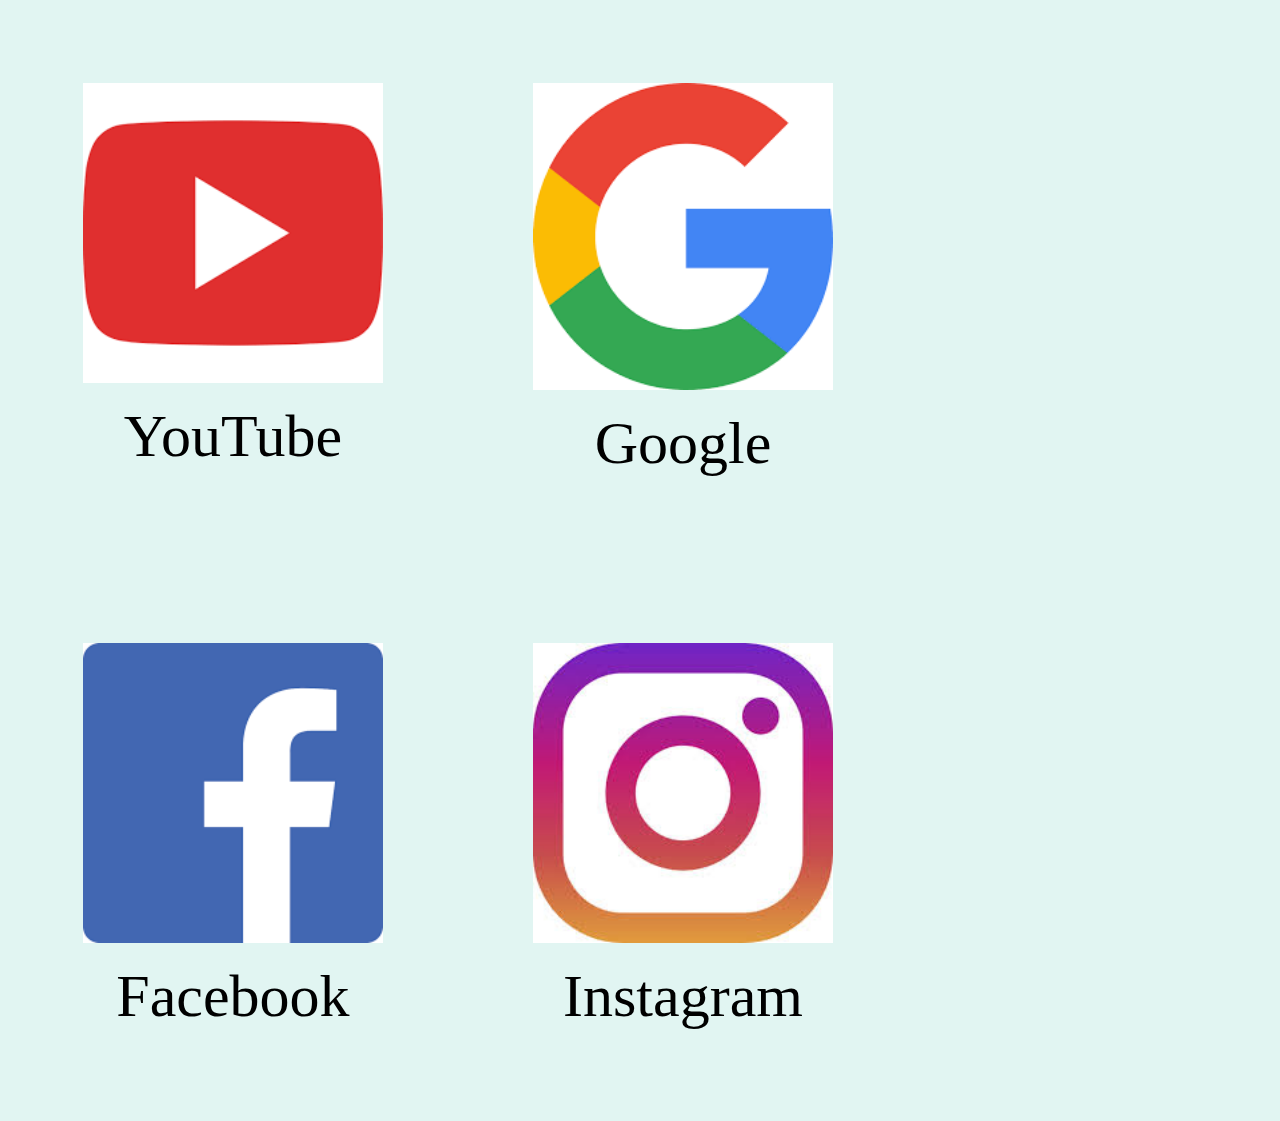
==== index.html @ 5f1d7fce "changes with Wiki" ====
<!DOCTYPE html>
<html>
<head>
	<title>Media Links</title>
	<link rel="stylesheet" href="styles.css">
</head>
<body style="background-color:rgb(225, 245, 242);">
<div class="gallery">
	<a href="https://www.youtube.com"><img src="youtube.png" title="Click me for YouTube" alt="Click me for YouTube"></a>
	<div class="media_name">YouTube</div>
</div>
	
<asddiv class="gallery">
	<sadaa href="https://www.wikipedia.org"><imgasd src="wiki.jpeg" title="Click me for Wikipedia" alt="Click me for Wikipedia"></a>
</didasdv>

<div class="gallery">
	<a href="https://www.google.com"><img src="google.png" title="Click me for Google" alt="Click me for Google"></a>
	<div class="media_name">Google</div>
</div>

<div class="gallery">
	<a href="https://www.facebook.com"><img src="facebooklogo.png" title="Click me for Facebook" alt="Click me for Facebook"></a>	
	<div class="media_name">Facebook</div>
</div>

<div class="gallery">
	<a href="https://www.instagram.com"><img src="instagram.jpeg" title="Click me for Instagram" alt="Click me for Instagram"></a>	
	<div class="media_name">Instagram</div>
</div>
</body>
</html>
---- styles.css ----
div.gallery {
	float: left;
	width: 300px;
	margin: 5px;
	padding: 70px;
}
div.gallery img {
	width: 100%;
	height: auto;
}

div.media_name{
	padding: 15px;
	text-align: center;
	font-size: 60px;
}
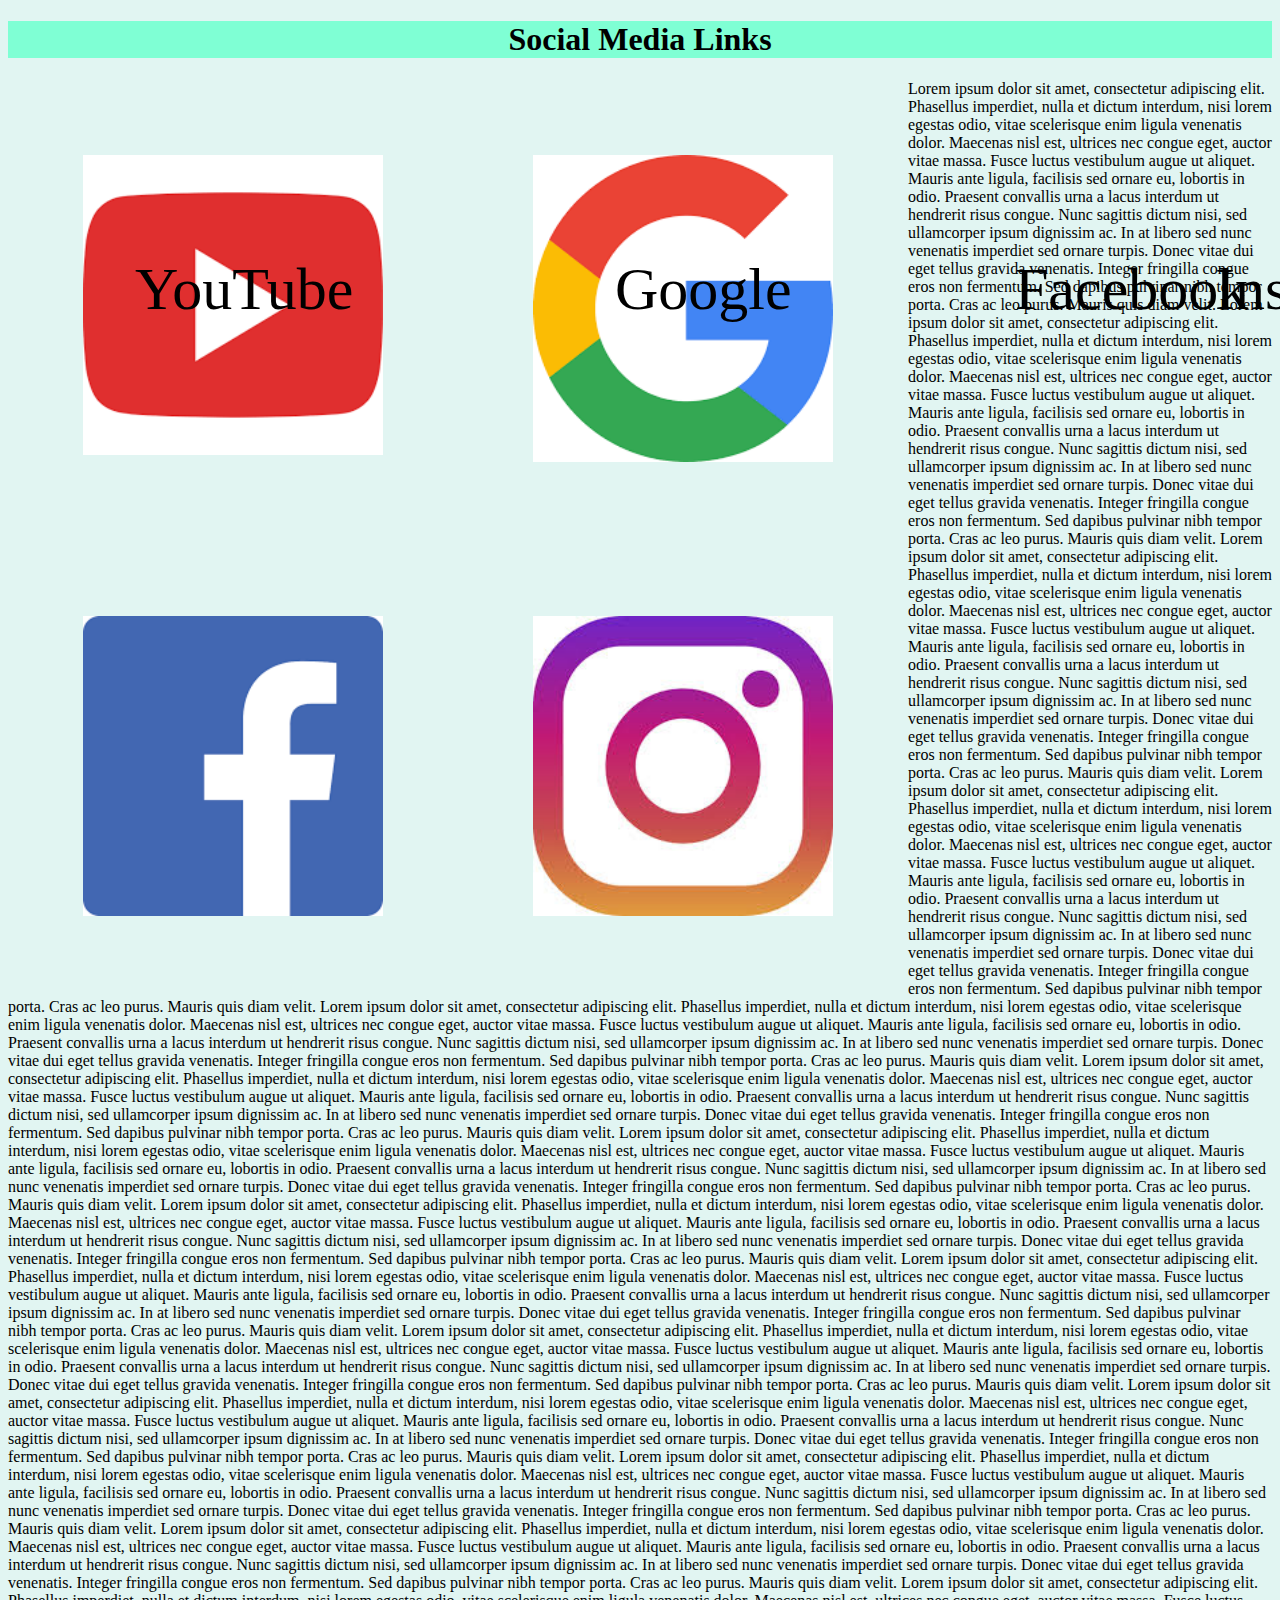
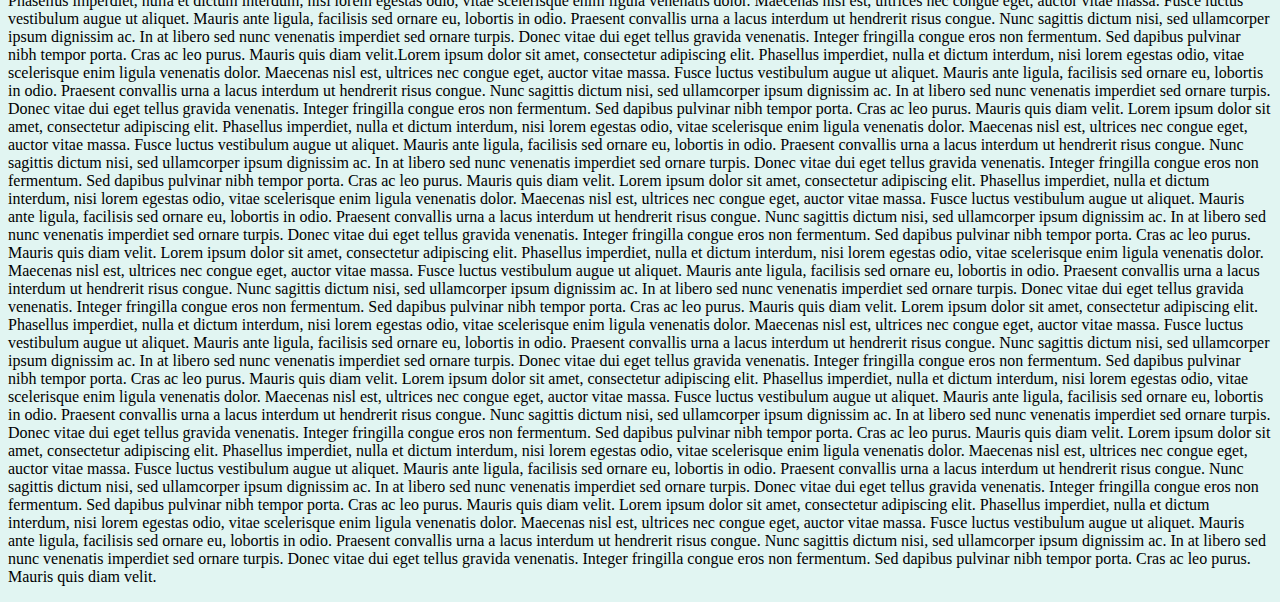
==== commit 0f98ed35: "trying to use position absolute" ====
--- a/index.html
+++ b/index.html
@@ -5,28 +5,35 @@
 	<link rel="stylesheet" href="styles.css">
 </head>
 <body style="background-color:rgb(225, 245, 242);">
+	<header style="position:sticky; top: 0;">
+		<h1 style="text-align:center; background-color: aquamarine;">
+			Social Media Links
+		</h1>
+	</header>
 <div class="gallery">
 	<a href="https://www.youtube.com"><img src="youtube.png" title="Click me for YouTube" alt="Click me for YouTube"></a>
-	<div class="media_name">YouTube</div>
+	
 </div>
-	
-<asddiv class="gallery">
-	<sadaa href="https://www.wikipedia.org"><imgasd src="wiki.jpeg" title="Click me for Wikipedia" alt="Click me for Wikipedia"></a>
-</didasdv>
-
+<div class="media_name" style="left: 120px;top: 240px;">YouTube</div>
 <div class="gallery">
 	<a href="https://www.google.com"><img src="google.png" title="Click me for Google" alt="Click me for Google"></a>
-	<div class="media_name">Google</div>
+	
 </div>
-
+<div class="media_name" style="left: 600px;top: 240px;">Google</div>
 <div class="gallery">
 	<a href="https://www.facebook.com"><img src="facebooklogo.png" title="Click me for Facebook" alt="Click me for Facebook"></a>	
-	<div class="media_name">Facebook</div>
+	
 </div>
-
+<div class="media_name" style="left: 1000px;top: 240px;">Facebook</div>
 <div class="gallery">
 	<a href="https://www.instagram.com"><img src="instagram.jpeg" title="Click me for Instagram" alt="Click me for Instagram"></a>	
-	<div class="media_name">Instagram</div>
+	
+</div>
+<div class="media_name" style="left: 1200px;top: 240px;">Instagram</div>
+<div>
+	<p>
+		Lorem ipsum dolor sit amet, consectetur adipiscing elit. Phasellus imperdiet, nulla et dictum interdum, nisi lorem egestas odio, vitae scelerisque enim ligula venenatis dolor. Maecenas nisl est, ultrices nec congue eget, auctor vitae massa. Fusce luctus vestibulum augue ut aliquet. Mauris ante ligula, facilisis sed ornare eu, lobortis in odio. Praesent convallis urna a lacus interdum ut hendrerit risus congue. Nunc sagittis dictum nisi, sed ullamcorper ipsum dignissim ac. In at libero sed nunc venenatis imperdiet sed ornare turpis. Donec vitae dui eget tellus gravida venenatis. Integer fringilla congue eros non fermentum. Sed dapibus pulvinar nibh tempor porta. Cras ac leo purus. Mauris quis diam velit. Lorem ipsum dolor sit amet, consectetur adipiscing elit. Phasellus imperdiet, nulla et dictum interdum, nisi lorem egestas odio, vitae scelerisque enim ligula venenatis dolor. Maecenas nisl est, ultrices nec congue eget, auctor vitae massa. Fusce luctus vestibulum augue ut aliquet. Mauris ante ligula, facilisis sed ornare eu, lobortis in odio. Praesent convallis urna a lacus interdum ut hendrerit risus congue. Nunc sagittis dictum nisi, sed ullamcorper ipsum dignissim ac. In at libero sed nunc venenatis imperdiet sed ornare turpis. Donec vitae dui eget tellus gravida venenatis. Integer fringilla congue eros non fermentum. Sed dapibus pulvinar nibh tempor porta. Cras ac leo purus. Mauris quis diam velit. Lorem ipsum dolor sit amet, consectetur adipiscing elit. Phasellus imperdiet, nulla et dictum interdum, nisi lorem egestas odio, vitae scelerisque enim ligula venenatis dolor. Maecenas nisl est, ultrices nec congue eget, auctor vitae massa. Fusce luctus vestibulum augue ut aliquet. Mauris ante ligula, facilisis sed ornare eu, lobortis in odio. Praesent convallis urna a lacus interdum ut hendrerit risus congue. Nunc sagittis dictum nisi, sed ullamcorper ipsum dignissim ac. In at libero sed nunc venenatis imperdiet sed ornare turpis. Donec vitae dui eget tellus gravida venenatis. Integer fringilla congue eros non fermentum. Sed dapibus pulvinar nibh tempor porta. Cras ac leo purus. Mauris quis diam velit. Lorem ipsum dolor sit amet, consectetur adipiscing elit. Phasellus imperdiet, nulla et dictum interdum, nisi lorem egestas odio, vitae scelerisque enim ligula venenatis dolor. Maecenas nisl est, ultrices nec congue eget, auctor vitae massa. Fusce luctus vestibulum augue ut aliquet. Mauris ante ligula, facilisis sed ornare eu, lobortis in odio. Praesent convallis urna a lacus interdum ut hendrerit risus congue. Nunc sagittis dictum nisi, sed ullamcorper ipsum dignissim ac. In at libero sed nunc venenatis imperdiet sed ornare turpis. Donec vitae dui eget tellus gravida venenatis. Integer fringilla congue eros non fermentum. Sed dapibus pulvinar nibh tempor porta. Cras ac leo purus. Mauris quis diam velit. Lorem ipsum dolor sit amet, consectetur adipiscing elit. Phasellus imperdiet, nulla et dictum interdum, nisi lorem egestas odio, vitae scelerisque enim ligula venenatis dolor. Maecenas nisl est, ultrices nec congue eget, auctor vitae massa. Fusce luctus vestibulum augue ut aliquet. Mauris ante ligula, facilisis sed ornare eu, lobortis in odio. Praesent convallis urna a lacus interdum ut hendrerit risus congue. Nunc sagittis dictum nisi, sed ullamcorper ipsum dignissim ac. In at libero sed nunc venenatis imperdiet sed ornare turpis. Donec vitae dui eget tellus gravida venenatis. Integer fringilla congue eros non fermentum. Sed dapibus pulvinar nibh tempor porta. Cras ac leo purus. Mauris quis diam velit. Lorem ipsum dolor sit amet, consectetur adipiscing elit. Phasellus imperdiet, nulla et dictum interdum, nisi lorem egestas odio, vitae scelerisque enim ligula venenatis dolor. Maecenas nisl est, ultrices nec congue eget, auctor vitae massa. Fusce luctus vestibulum augue ut aliquet. Mauris ante ligula, facilisis sed ornare eu, lobortis in odio. Praesent convallis urna a lacus interdum ut hendrerit risus congue. Nunc sagittis dictum nisi, sed ullamcorper ipsum dignissim ac. In at libero sed nunc venenatis imperdiet sed ornare turpis. Donec vitae dui eget tellus gravida venenatis. Integer fringilla congue eros non fermentum. Sed dapibus pulvinar nibh tempor porta. Cras ac leo purus. Mauris quis diam velit. Lorem ipsum dolor sit amet, consectetur adipiscing elit. Phasellus imperdiet, nulla et dictum interdum, nisi lorem egestas odio, vitae scelerisque enim ligula venenatis dolor. Maecenas nisl est, ultrices nec congue eget, auctor vitae massa. Fusce luctus vestibulum augue ut aliquet. Mauris ante ligula, facilisis sed ornare eu, lobortis in odio. Praesent convallis urna a lacus interdum ut hendrerit risus congue. Nunc sagittis dictum nisi, sed ullamcorper ipsum dignissim ac. In at libero sed nunc venenatis imperdiet sed ornare turpis. Donec vitae dui eget tellus gravida venenatis. Integer fringilla congue eros non fermentum. Sed dapibus pulvinar nibh tempor porta. Cras ac leo purus. Mauris quis diam velit. Lorem ipsum dolor sit amet, consectetur adipiscing elit. Phasellus imperdiet, nulla et dictum interdum, nisi lorem egestas odio, vitae scelerisque enim ligula venenatis dolor. Maecenas nisl est, ultrices nec congue eget, auctor vitae massa. Fusce luctus vestibulum augue ut aliquet. Mauris ante ligula, facilisis sed ornare eu, lobortis in odio. Praesent convallis urna a lacus interdum ut hendrerit risus congue. Nunc sagittis dictum nisi, sed ullamcorper ipsum dignissim ac. In at libero sed nunc venenatis imperdiet sed ornare turpis. Donec vitae dui eget tellus gravida venenatis. Integer fringilla congue eros non fermentum. Sed dapibus pulvinar nibh tempor porta. Cras ac leo purus. Mauris quis diam velit. Lorem ipsum dolor sit amet, consectetur adipiscing elit. Phasellus imperdiet, nulla et dictum interdum, nisi lorem egestas odio, vitae scelerisque enim ligula venenatis dolor. Maecenas nisl est, ultrices nec congue eget, auctor vitae massa. Fusce luctus vestibulum augue ut aliquet. Mauris ante ligula, facilisis sed ornare eu, lobortis in odio. Praesent convallis urna a lacus interdum ut hendrerit risus congue. Nunc sagittis dictum nisi, sed ullamcorper ipsum dignissim ac. In at libero sed nunc venenatis imperdiet sed ornare turpis. Donec vitae dui eget tellus gravida venenatis. Integer fringilla congue eros non fermentum. Sed dapibus pulvinar nibh tempor porta. Cras ac leo purus. Mauris quis diam velit. Lorem ipsum dolor sit amet, consectetur adipiscing elit. Phasellus imperdiet, nulla et dictum interdum, nisi lorem egestas odio, vitae scelerisque enim ligula venenatis dolor. Maecenas nisl est, ultrices nec congue eget, auctor vitae massa. Fusce luctus vestibulum augue ut aliquet. Mauris ante ligula, facilisis sed ornare eu, lobortis in odio. Praesent convallis urna a lacus interdum ut hendrerit risus congue. Nunc sagittis dictum nisi, sed ullamcorper ipsum dignissim ac. In at libero sed nunc venenatis imperdiet sed ornare turpis. Donec vitae dui eget tellus gravida venenatis. Integer fringilla congue eros non fermentum. Sed dapibus pulvinar nibh tempor porta. Cras ac leo purus. Mauris quis diam velit. Lorem ipsum dolor sit amet, consectetur adipiscing elit. Phasellus imperdiet, nulla et dictum interdum, nisi lorem egestas odio, vitae scelerisque enim ligula venenatis dolor. Maecenas nisl est, ultrices nec congue eget, auctor vitae massa. Fusce luctus vestibulum augue ut aliquet. Mauris ante ligula, facilisis sed ornare eu, lobortis in odio. Praesent convallis urna a lacus interdum ut hendrerit risus congue. Nunc sagittis dictum nisi, sed ullamcorper ipsum dignissim ac. In at libero sed nunc venenatis imperdiet sed ornare turpis. Donec vitae dui eget tellus gravida venenatis. Integer fringilla congue eros non fermentum. Sed dapibus pulvinar nibh tempor porta. Cras ac leo purus. Mauris quis diam velit. Lorem ipsum dolor sit amet, consectetur adipiscing elit. Phasellus imperdiet, nulla et dictum interdum, nisi lorem egestas odio, vitae scelerisque enim ligula venenatis dolor. Maecenas nisl est, ultrices nec congue eget, auctor vitae massa. Fusce luctus vestibulum augue ut aliquet. Mauris ante ligula, facilisis sed ornare eu, lobortis in odio. Praesent convallis urna a lacus interdum ut hendrerit risus congue. Nunc sagittis dictum nisi, sed ullamcorper ipsum dignissim ac. In at libero sed nunc venenatis imperdiet sed ornare turpis. Donec vitae dui eget tellus gravida venenatis. Integer fringilla congue eros non fermentum. Sed dapibus pulvinar nibh tempor porta. Cras ac leo purus. Mauris quis diam velit. Lorem ipsum dolor sit amet, consectetur adipiscing elit. Phasellus imperdiet, nulla et dictum interdum, nisi lorem egestas odio, vitae scelerisque enim ligula venenatis dolor. Maecenas nisl est, ultrices nec congue eget, auctor vitae massa. Fusce luctus vestibulum augue ut aliquet. Mauris ante ligula, facilisis sed ornare eu, lobortis in odio. Praesent convallis urna a lacus interdum ut hendrerit risus congue. Nunc sagittis dictum nisi, sed ullamcorper ipsum dignissim ac. In at libero sed nunc venenatis imperdiet sed ornare turpis. Donec vitae dui eget tellus gravida venenatis. Integer fringilla congue eros non fermentum. Sed dapibus pulvinar nibh tempor porta. Cras ac leo purus. Mauris quis diam velit. Lorem ipsum dolor sit amet, consectetur adipiscing elit. Phasellus imperdiet, nulla et dictum interdum, nisi lorem egestas odio, vitae scelerisque enim ligula venenatis dolor. Maecenas nisl est, ultrices nec congue eget, auctor vitae massa. Fusce luctus vestibulum augue ut aliquet. Mauris ante ligula, facilisis sed ornare eu, lobortis in odio. Praesent convallis urna a lacus interdum ut hendrerit risus congue. Nunc sagittis dictum nisi, sed ullamcorper ipsum dignissim ac. In at libero sed nunc venenatis imperdiet sed ornare turpis. Donec vitae dui eget tellus gravida venenatis. Integer fringilla congue eros non fermentum. Sed dapibus pulvinar nibh tempor porta. Cras ac leo purus. Mauris quis diam velit.Lorem ipsum dolor sit amet, consectetur adipiscing elit. Phasellus imperdiet, nulla et dictum interdum, nisi lorem egestas odio, vitae scelerisque enim ligula venenatis dolor. Maecenas nisl est, ultrices nec congue eget, auctor vitae massa. Fusce luctus vestibulum augue ut aliquet. Mauris ante ligula, facilisis sed ornare eu, lobortis in odio. Praesent convallis urna a lacus interdum ut hendrerit risus congue. Nunc sagittis dictum nisi, sed ullamcorper ipsum dignissim ac. In at libero sed nunc venenatis imperdiet sed ornare turpis. Donec vitae dui eget tellus gravida venenatis. Integer fringilla congue eros non fermentum. Sed dapibus pulvinar nibh tempor porta. Cras ac leo purus. Mauris quis diam velit. Lorem ipsum dolor sit amet, consectetur adipiscing elit. Phasellus imperdiet, nulla et dictum interdum, nisi lorem egestas odio, vitae scelerisque enim ligula venenatis dolor. Maecenas nisl est, ultrices nec congue eget, auctor vitae massa. Fusce luctus vestibulum augue ut aliquet. Mauris ante ligula, facilisis sed ornare eu, lobortis in odio. Praesent convallis urna a lacus interdum ut hendrerit risus congue. Nunc sagittis dictum nisi, sed ullamcorper ipsum dignissim ac. In at libero sed nunc venenatis imperdiet sed ornare turpis. Donec vitae dui eget tellus gravida venenatis. Integer fringilla congue eros non fermentum. Sed dapibus pulvinar nibh tempor porta. Cras ac leo purus. Mauris quis diam velit. Lorem ipsum dolor sit amet, consectetur adipiscing elit. Phasellus imperdiet, nulla et dictum interdum, nisi lorem egestas odio, vitae scelerisque enim ligula venenatis dolor. Maecenas nisl est, ultrices nec congue eget, auctor vitae massa. Fusce luctus vestibulum augue ut aliquet. Mauris ante ligula, facilisis sed ornare eu, lobortis in odio. Praesent convallis urna a lacus interdum ut hendrerit risus congue. Nunc sagittis dictum nisi, sed ullamcorper ipsum dignissim ac. In at libero sed nunc venenatis imperdiet sed ornare turpis. Donec vitae dui eget tellus gravida venenatis. Integer fringilla congue eros non fermentum. Sed dapibus pulvinar nibh tempor porta. Cras ac leo purus. Mauris quis diam velit. Lorem ipsum dolor sit amet, consectetur adipiscing elit. Phasellus imperdiet, nulla et dictum interdum, nisi lorem egestas odio, vitae scelerisque enim ligula venenatis dolor. Maecenas nisl est, ultrices nec congue eget, auctor vitae massa. Fusce luctus vestibulum augue ut aliquet. Mauris ante ligula, facilisis sed ornare eu, lobortis in odio. Praesent convallis urna a lacus interdum ut hendrerit risus congue. Nunc sagittis dictum nisi, sed ullamcorper ipsum dignissim ac. In at libero sed nunc venenatis imperdiet sed ornare turpis. Donec vitae dui eget tellus gravida venenatis. Integer fringilla congue eros non fermentum. Sed dapibus pulvinar nibh tempor porta. Cras ac leo purus. Mauris quis diam velit. Lorem ipsum dolor sit amet, consectetur adipiscing elit. Phasellus imperdiet, nulla et dictum interdum, nisi lorem egestas odio, vitae scelerisque enim ligula venenatis dolor. Maecenas nisl est, ultrices nec congue eget, auctor vitae massa. Fusce luctus vestibulum augue ut aliquet. Mauris ante ligula, facilisis sed ornare eu, lobortis in odio. Praesent convallis urna a lacus interdum ut hendrerit risus congue. Nunc sagittis dictum nisi, sed ullamcorper ipsum dignissim ac. In at libero sed nunc venenatis imperdiet sed ornare turpis. Donec vitae dui eget tellus gravida venenatis. Integer fringilla congue eros non fermentum. Sed dapibus pulvinar nibh tempor porta. Cras ac leo purus. Mauris quis diam velit. Lorem ipsum dolor sit amet, consectetur adipiscing elit. Phasellus imperdiet, nulla et dictum interdum, nisi lorem egestas odio, vitae scelerisque enim ligula venenatis dolor. Maecenas nisl est, ultrices nec congue eget, auctor vitae massa. Fusce luctus vestibulum augue ut aliquet. Mauris ante ligula, facilisis sed ornare eu, lobortis in odio. Praesent convallis urna a lacus interdum ut hendrerit risus congue. Nunc sagittis dictum nisi, sed ullamcorper ipsum dignissim ac. In at libero sed nunc venenatis imperdiet sed ornare turpis. Donec vitae dui eget tellus gravida venenatis. Integer fringilla congue eros non fermentum. Sed dapibus pulvinar nibh tempor porta. Cras ac leo purus. Mauris quis diam velit. Lorem ipsum dolor sit amet, consectetur adipiscing elit. Phasellus imperdiet, nulla et dictum interdum, nisi lorem egestas odio, vitae scelerisque enim ligula venenatis dolor. Maecenas nisl est, ultrices nec congue eget, auctor vitae massa. Fusce luctus vestibulum augue ut aliquet. Mauris ante ligula, facilisis sed ornare eu, lobortis in odio. Praesent convallis urna a lacus interdum ut hendrerit risus congue. Nunc sagittis dictum nisi, sed ullamcorper ipsum dignissim ac. In at libero sed nunc venenatis imperdiet sed ornare turpis. Donec vitae dui eget tellus gravida venenatis. Integer fringilla congue eros non fermentum. Sed dapibus pulvinar nibh tempor porta. Cras ac leo purus. Mauris quis diam velit. Lorem ipsum dolor sit amet, consectetur adipiscing elit. Phasellus imperdiet, nulla et dictum interdum, nisi lorem egestas odio, vitae scelerisque enim ligula venenatis dolor. Maecenas nisl est, ultrices nec congue eget, auctor vitae massa. Fusce luctus vestibulum augue ut aliquet. Mauris ante ligula, facilisis sed ornare eu, lobortis in odio. Praesent convallis urna a lacus interdum ut hendrerit risus congue. Nunc sagittis dictum nisi, sed ullamcorper ipsum dignissim ac. In at libero sed nunc venenatis imperdiet sed ornare turpis. Donec vitae dui eget tellus gravida venenatis. Integer fringilla congue eros non fermentum. Sed dapibus pulvinar nibh tempor porta. Cras ac leo purus. Mauris quis diam velit.
+	</p>
 </div>
 </body>
 </html>--- a/styles.css
+++ b/styles.css
@@ -9,8 +9,10 @@
 	height: auto;
 }
 
-div.media_name{
+div.media_name {
 	padding: 15px;
 	text-align: center;
 	font-size: 60px;
+	position: absolute;
+	z-index: 1;
 }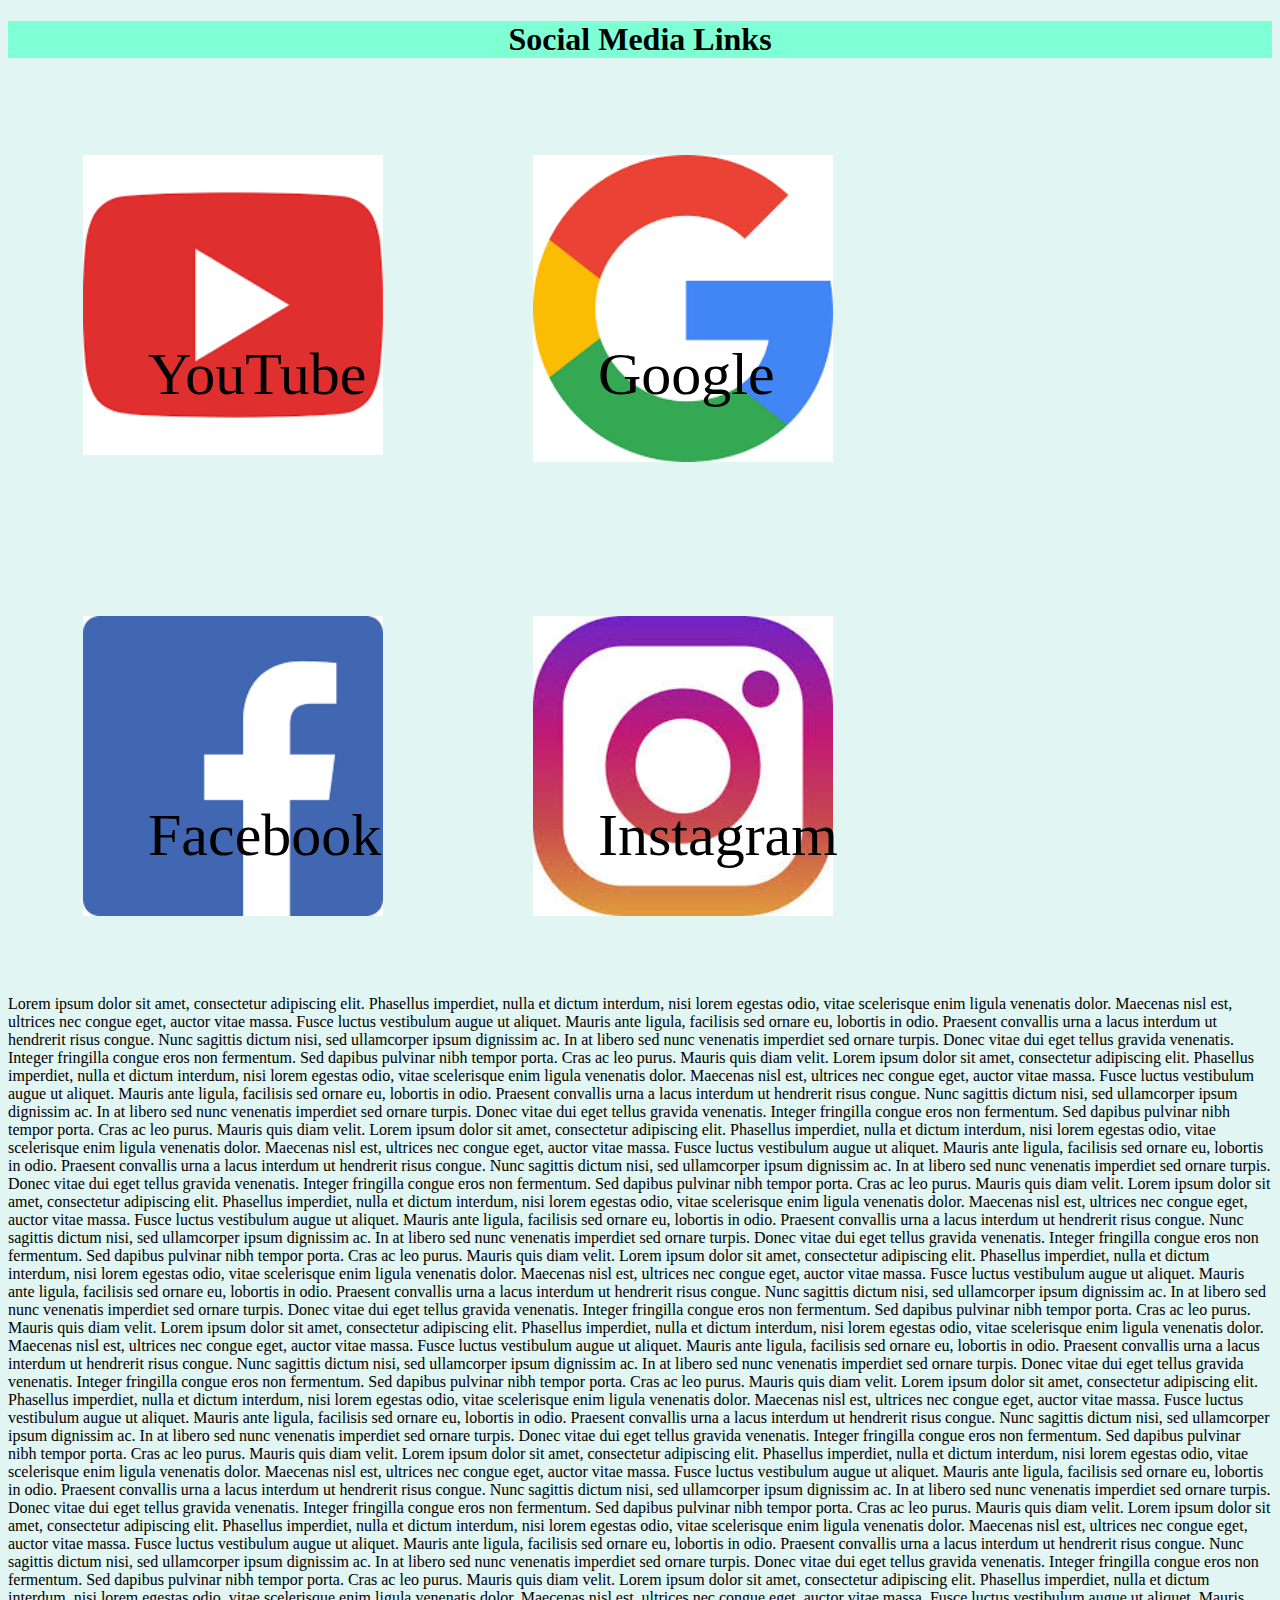
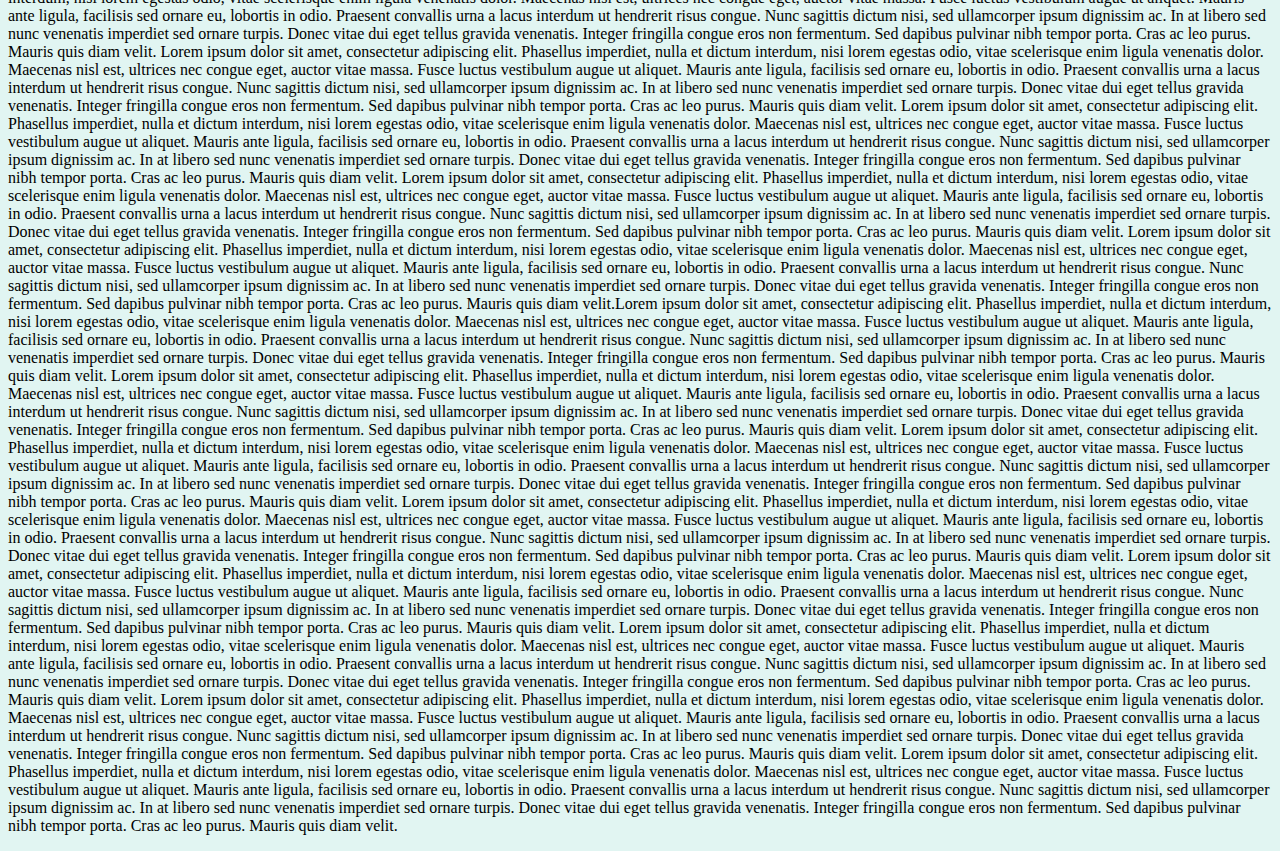
==== commit d76c1e4d: "made use of position,z-index,float,clear" ====
--- a/index.html
+++ b/index.html
@@ -6,31 +6,31 @@
 </head>
 <body style="background-color:rgb(225, 245, 242);">
 	<header style="position:sticky; top: 0;">
-		<h1 style="text-align:center; background-color: aquamarine;">
+		<h1 style="text-align:center; background-color: aquamarine;z-index: 9">
 			Social Media Links
 		</h1>
 	</header>
 <div class="gallery">
 	<a href="https://www.youtube.com"><img src="youtube.png" title="Click me for YouTube" alt="Click me for YouTube"></a>
-	
+	<div class="media_name" style="left: 120px;top: 240px;">YouTube</div>
 </div>
-<div class="media_name" style="left: 120px;top: 240px;">YouTube</div>
+
 <div class="gallery">
 	<a href="https://www.google.com"><img src="google.png" title="Click me for Google" alt="Click me for Google"></a>
-	
+	<div class="media_name" style="left: 120px;top: 240px;">Google</div>
 </div>
-<div class="media_name" style="left: 600px;top: 240px;">Google</div>
+
 <div class="gallery">
 	<a href="https://www.facebook.com"><img src="facebooklogo.png" title="Click me for Facebook" alt="Click me for Facebook"></a>	
-	
+	<div class="media_name" style="left: 120px;top: 240px;">Facebook</div>
 </div>
-<div class="media_name" style="left: 1000px;top: 240px;">Facebook</div>
+
 <div class="gallery">
 	<a href="https://www.instagram.com"><img src="instagram.jpeg" title="Click me for Instagram" alt="Click me for Instagram"></a>	
-	
+	<div class="media_name" style="left: 120px;top: 240px;">Instagram</div>
 </div>
-<div class="media_name" style="left: 1200px;top: 240px;">Instagram</div>
-<div>
+
+<div style="z-index: -1; clear: both">
 	<p>
 		Lorem ipsum dolor sit amet, consectetur adipiscing elit. Phasellus imperdiet, nulla et dictum interdum, nisi lorem egestas odio, vitae scelerisque enim ligula venenatis dolor. Maecenas nisl est, ultrices nec congue eget, auctor vitae massa. Fusce luctus vestibulum augue ut aliquet. Mauris ante ligula, facilisis sed ornare eu, lobortis in odio. Praesent convallis urna a lacus interdum ut hendrerit risus congue. Nunc sagittis dictum nisi, sed ullamcorper ipsum dignissim ac. In at libero sed nunc venenatis imperdiet sed ornare turpis. Donec vitae dui eget tellus gravida venenatis. Integer fringilla congue eros non fermentum. Sed dapibus pulvinar nibh tempor porta. Cras ac leo purus. Mauris quis diam velit. Lorem ipsum dolor sit amet, consectetur adipiscing elit. Phasellus imperdiet, nulla et dictum interdum, nisi lorem egestas odio, vitae scelerisque enim ligula venenatis dolor. Maecenas nisl est, ultrices nec congue eget, auctor vitae massa. Fusce luctus vestibulum augue ut aliquet. Mauris ante ligula, facilisis sed ornare eu, lobortis in odio. Praesent convallis urna a lacus interdum ut hendrerit risus congue. Nunc sagittis dictum nisi, sed ullamcorper ipsum dignissim ac. In at libero sed nunc venenatis imperdiet sed ornare turpis. Donec vitae dui eget tellus gravida venenatis. Integer fringilla congue eros non fermentum. Sed dapibus pulvinar nibh tempor porta. Cras ac leo purus. Mauris quis diam velit. Lorem ipsum dolor sit amet, consectetur adipiscing elit. Phasellus imperdiet, nulla et dictum interdum, nisi lorem egestas odio, vitae scelerisque enim ligula venenatis dolor. Maecenas nisl est, ultrices nec congue eget, auctor vitae massa. Fusce luctus vestibulum augue ut aliquet. Mauris ante ligula, facilisis sed ornare eu, lobortis in odio. Praesent convallis urna a lacus interdum ut hendrerit risus congue. Nunc sagittis dictum nisi, sed ullamcorper ipsum dignissim ac. In at libero sed nunc venenatis imperdiet sed ornare turpis. Donec vitae dui eget tellus gravida venenatis. Integer fringilla congue eros non fermentum. Sed dapibus pulvinar nibh tempor porta. Cras ac leo purus. Mauris quis diam velit. Lorem ipsum dolor sit amet, consectetur adipiscing elit. Phasellus imperdiet, nulla et dictum interdum, nisi lorem egestas odio, vitae scelerisque enim ligula venenatis dolor. Maecenas nisl est, ultrices nec congue eget, auctor vitae massa. Fusce luctus vestibulum augue ut aliquet. Mauris ante ligula, facilisis sed ornare eu, lobortis in odio. Praesent convallis urna a lacus interdum ut hendrerit risus congue. Nunc sagittis dictum nisi, sed ullamcorper ipsum dignissim ac. In at libero sed nunc venenatis imperdiet sed ornare turpis. Donec vitae dui eget tellus gravida venenatis. Integer fringilla congue eros non fermentum. Sed dapibus pulvinar nibh tempor porta. Cras ac leo purus. Mauris quis diam velit. Lorem ipsum dolor sit amet, consectetur adipiscing elit. Phasellus imperdiet, nulla et dictum interdum, nisi lorem egestas odio, vitae scelerisque enim ligula venenatis dolor. Maecenas nisl est, ultrices nec congue eget, auctor vitae massa. Fusce luctus vestibulum augue ut aliquet. Mauris ante ligula, facilisis sed ornare eu, lobortis in odio. Praesent convallis urna a lacus interdum ut hendrerit risus congue. Nunc sagittis dictum nisi, sed ullamcorper ipsum dignissim ac. In at libero sed nunc venenatis imperdiet sed ornare turpis. Donec vitae dui eget tellus gravida venenatis. Integer fringilla congue eros non fermentum. Sed dapibus pulvinar nibh tempor porta. Cras ac leo purus. Mauris quis diam velit. Lorem ipsum dolor sit amet, consectetur adipiscing elit. Phasellus imperdiet, nulla et dictum interdum, nisi lorem egestas odio, vitae scelerisque enim ligula venenatis dolor. Maecenas nisl est, ultrices nec congue eget, auctor vitae massa. Fusce luctus vestibulum augue ut aliquet. Mauris ante ligula, facilisis sed ornare eu, lobortis in odio. Praesent convallis urna a lacus interdum ut hendrerit risus congue. Nunc sagittis dictum nisi, sed ullamcorper ipsum dignissim ac. In at libero sed nunc venenatis imperdiet sed ornare turpis. Donec vitae dui eget tellus gravida venenatis. Integer fringilla congue eros non fermentum. Sed dapibus pulvinar nibh tempor porta. Cras ac leo purus. Mauris quis diam velit. Lorem ipsum dolor sit amet, consectetur adipiscing elit. Phasellus imperdiet, nulla et dictum interdum, nisi lorem egestas odio, vitae scelerisque enim ligula venenatis dolor. Maecenas nisl est, ultrices nec congue eget, auctor vitae massa. Fusce luctus vestibulum augue ut aliquet. Mauris ante ligula, facilisis sed ornare eu, lobortis in odio. Praesent convallis urna a lacus interdum ut hendrerit risus congue. Nunc sagittis dictum nisi, sed ullamcorper ipsum dignissim ac. In at libero sed nunc venenatis imperdiet sed ornare turpis. Donec vitae dui eget tellus gravida venenatis. Integer fringilla congue eros non fermentum. Sed dapibus pulvinar nibh tempor porta. Cras ac leo purus. Mauris quis diam velit. Lorem ipsum dolor sit amet, consectetur adipiscing elit. Phasellus imperdiet, nulla et dictum interdum, nisi lorem egestas odio, vitae scelerisque enim ligula venenatis dolor. Maecenas nisl est, ultrices nec congue eget, auctor vitae massa. Fusce luctus vestibulum augue ut aliquet. Mauris ante ligula, facilisis sed ornare eu, lobortis in odio. Praesent convallis urna a lacus interdum ut hendrerit risus congue. Nunc sagittis dictum nisi, sed ullamcorper ipsum dignissim ac. In at libero sed nunc venenatis imperdiet sed ornare turpis. Donec vitae dui eget tellus gravida venenatis. Integer fringilla congue eros non fermentum. Sed dapibus pulvinar nibh tempor porta. Cras ac leo purus. Mauris quis diam velit. Lorem ipsum dolor sit amet, consectetur adipiscing elit. Phasellus imperdiet, nulla et dictum interdum, nisi lorem egestas odio, vitae scelerisque enim ligula venenatis dolor. Maecenas nisl est, ultrices nec congue eget, auctor vitae massa. Fusce luctus vestibulum augue ut aliquet. Mauris ante ligula, facilisis sed ornare eu, lobortis in odio. Praesent convallis urna a lacus interdum ut hendrerit risus congue. Nunc sagittis dictum nisi, sed ullamcorper ipsum dignissim ac. In at libero sed nunc venenatis imperdiet sed ornare turpis. Donec vitae dui eget tellus gravida venenatis. Integer fringilla congue eros non fermentum. Sed dapibus pulvinar nibh tempor porta. Cras ac leo purus. Mauris quis diam velit. Lorem ipsum dolor sit amet, consectetur adipiscing elit. Phasellus imperdiet, nulla et dictum interdum, nisi lorem egestas odio, vitae scelerisque enim ligula venenatis dolor. Maecenas nisl est, ultrices nec congue eget, auctor vitae massa. Fusce luctus vestibulum augue ut aliquet. Mauris ante ligula, facilisis sed ornare eu, lobortis in odio. Praesent convallis urna a lacus interdum ut hendrerit risus congue. Nunc sagittis dictum nisi, sed ullamcorper ipsum dignissim ac. In at libero sed nunc venenatis imperdiet sed ornare turpis. Donec vitae dui eget tellus gravida venenatis. Integer fringilla congue eros non fermentum. Sed dapibus pulvinar nibh tempor porta. Cras ac leo purus. Mauris quis diam velit. Lorem ipsum dolor sit amet, consectetur adipiscing elit. Phasellus imperdiet, nulla et dictum interdum, nisi lorem egestas odio, vitae scelerisque enim ligula venenatis dolor. Maecenas nisl est, ultrices nec congue eget, auctor vitae massa. Fusce luctus vestibulum augue ut aliquet. Mauris ante ligula, facilisis sed ornare eu, lobortis in odio. Praesent convallis urna a lacus interdum ut hendrerit risus congue. Nunc sagittis dictum nisi, sed ullamcorper ipsum dignissim ac. In at libero sed nunc venenatis imperdiet sed ornare turpis. Donec vitae dui eget tellus gravida venenatis. Integer fringilla congue eros non fermentum. Sed dapibus pulvinar nibh tempor porta. Cras ac leo purus. Mauris quis diam velit. Lorem ipsum dolor sit amet, consectetur adipiscing elit. Phasellus imperdiet, nulla et dictum interdum, nisi lorem egestas odio, vitae scelerisque enim ligula venenatis dolor. Maecenas nisl est, ultrices nec congue eget, auctor vitae massa. Fusce luctus vestibulum augue ut aliquet. Mauris ante ligula, facilisis sed ornare eu, lobortis in odio. Praesent convallis urna a lacus interdum ut hendrerit risus congue. Nunc sagittis dictum nisi, sed ullamcorper ipsum dignissim ac. In at libero sed nunc venenatis imperdiet sed ornare turpis. Donec vitae dui eget tellus gravida venenatis. Integer fringilla congue eros non fermentum. Sed dapibus pulvinar nibh tempor porta. Cras ac leo purus. Mauris quis diam velit. Lorem ipsum dolor sit amet, consectetur adipiscing elit. Phasellus imperdiet, nulla et dictum interdum, nisi lorem egestas odio, vitae scelerisque enim ligula venenatis dolor. Maecenas nisl est, ultrices nec congue eget, auctor vitae massa. Fusce luctus vestibulum augue ut aliquet. Mauris ante ligula, facilisis sed ornare eu, lobortis in odio. Praesent convallis urna a lacus interdum ut hendrerit risus congue. Nunc sagittis dictum nisi, sed ullamcorper ipsum dignissim ac. In at libero sed nunc venenatis imperdiet sed ornare turpis. Donec vitae dui eget tellus gravida venenatis. Integer fringilla congue eros non fermentum. Sed dapibus pulvinar nibh tempor porta. Cras ac leo purus. Mauris quis diam velit. Lorem ipsum dolor sit amet, consectetur adipiscing elit. Phasellus imperdiet, nulla et dictum interdum, nisi lorem egestas odio, vitae scelerisque enim ligula venenatis dolor. Maecenas nisl est, ultrices nec congue eget, auctor vitae massa. Fusce luctus vestibulum augue ut aliquet. Mauris ante ligula, facilisis sed ornare eu, lobortis in odio. Praesent convallis urna a lacus interdum ut hendrerit risus congue. Nunc sagittis dictum nisi, sed ullamcorper ipsum dignissim ac. In at libero sed nunc venenatis imperdiet sed ornare turpis. Donec vitae dui eget tellus gravida venenatis. Integer fringilla congue eros non fermentum. Sed dapibus pulvinar nibh tempor porta. Cras ac leo purus. Mauris quis diam velit.Lorem ipsum dolor sit amet, consectetur adipiscing elit. Phasellus imperdiet, nulla et dictum interdum, nisi lorem egestas odio, vitae scelerisque enim ligula venenatis dolor. Maecenas nisl est, ultrices nec congue eget, auctor vitae massa. Fusce luctus vestibulum augue ut aliquet. Mauris ante ligula, facilisis sed ornare eu, lobortis in odio. Praesent convallis urna a lacus interdum ut hendrerit risus congue. Nunc sagittis dictum nisi, sed ullamcorper ipsum dignissim ac. In at libero sed nunc venenatis imperdiet sed ornare turpis. Donec vitae dui eget tellus gravida venenatis. Integer fringilla congue eros non fermentum. Sed dapibus pulvinar nibh tempor porta. Cras ac leo purus. Mauris quis diam velit. Lorem ipsum dolor sit amet, consectetur adipiscing elit. Phasellus imperdiet, nulla et dictum interdum, nisi lorem egestas odio, vitae scelerisque enim ligula venenatis dolor. Maecenas nisl est, ultrices nec congue eget, auctor vitae massa. Fusce luctus vestibulum augue ut aliquet. Mauris ante ligula, facilisis sed ornare eu, lobortis in odio. Praesent convallis urna a lacus interdum ut hendrerit risus congue. Nunc sagittis dictum nisi, sed ullamcorper ipsum dignissim ac. In at libero sed nunc venenatis imperdiet sed ornare turpis. Donec vitae dui eget tellus gravida venenatis. Integer fringilla congue eros non fermentum. Sed dapibus pulvinar nibh tempor porta. Cras ac leo purus. Mauris quis diam velit. Lorem ipsum dolor sit amet, consectetur adipiscing elit. Phasellus imperdiet, nulla et dictum interdum, nisi lorem egestas odio, vitae scelerisque enim ligula venenatis dolor. Maecenas nisl est, ultrices nec congue eget, auctor vitae massa. Fusce luctus vestibulum augue ut aliquet. Mauris ante ligula, facilisis sed ornare eu, lobortis in odio. Praesent convallis urna a lacus interdum ut hendrerit risus congue. Nunc sagittis dictum nisi, sed ullamcorper ipsum dignissim ac. In at libero sed nunc venenatis imperdiet sed ornare turpis. Donec vitae dui eget tellus gravida venenatis. Integer fringilla congue eros non fermentum. Sed dapibus pulvinar nibh tempor porta. Cras ac leo purus. Mauris quis diam velit. Lorem ipsum dolor sit amet, consectetur adipiscing elit. Phasellus imperdiet, nulla et dictum interdum, nisi lorem egestas odio, vitae scelerisque enim ligula venenatis dolor. Maecenas nisl est, ultrices nec congue eget, auctor vitae massa. Fusce luctus vestibulum augue ut aliquet. Mauris ante ligula, facilisis sed ornare eu, lobortis in odio. Praesent convallis urna a lacus interdum ut hendrerit risus congue. Nunc sagittis dictum nisi, sed ullamcorper ipsum dignissim ac. In at libero sed nunc venenatis imperdiet sed ornare turpis. Donec vitae dui eget tellus gravida venenatis. Integer fringilla congue eros non fermentum. Sed dapibus pulvinar nibh tempor porta. Cras ac leo purus. Mauris quis diam velit. Lorem ipsum dolor sit amet, consectetur adipiscing elit. Phasellus imperdiet, nulla et dictum interdum, nisi lorem egestas odio, vitae scelerisque enim ligula venenatis dolor. Maecenas nisl est, ultrices nec congue eget, auctor vitae massa. Fusce luctus vestibulum augue ut aliquet. Mauris ante ligula, facilisis sed ornare eu, lobortis in odio. Praesent convallis urna a lacus interdum ut hendrerit risus congue. Nunc sagittis dictum nisi, sed ullamcorper ipsum dignissim ac. In at libero sed nunc venenatis imperdiet sed ornare turpis. Donec vitae dui eget tellus gravida venenatis. Integer fringilla congue eros non fermentum. Sed dapibus pulvinar nibh tempor porta. Cras ac leo purus. Mauris quis diam velit. Lorem ipsum dolor sit amet, consectetur adipiscing elit. Phasellus imperdiet, nulla et dictum interdum, nisi lorem egestas odio, vitae scelerisque enim ligula venenatis dolor. Maecenas nisl est, ultrices nec congue eget, auctor vitae massa. Fusce luctus vestibulum augue ut aliquet. Mauris ante ligula, facilisis sed ornare eu, lobortis in odio. Praesent convallis urna a lacus interdum ut hendrerit risus congue. Nunc sagittis dictum nisi, sed ullamcorper ipsum dignissim ac. In at libero sed nunc venenatis imperdiet sed ornare turpis. Donec vitae dui eget tellus gravida venenatis. Integer fringilla congue eros non fermentum. Sed dapibus pulvinar nibh tempor porta. Cras ac leo purus. Mauris quis diam velit. Lorem ipsum dolor sit amet, consectetur adipiscing elit. Phasellus imperdiet, nulla et dictum interdum, nisi lorem egestas odio, vitae scelerisque enim ligula venenatis dolor. Maecenas nisl est, ultrices nec congue eget, auctor vitae massa. Fusce luctus vestibulum augue ut aliquet. Mauris ante ligula, facilisis sed ornare eu, lobortis in odio. Praesent convallis urna a lacus interdum ut hendrerit risus congue. Nunc sagittis dictum nisi, sed ullamcorper ipsum dignissim ac. In at libero sed nunc venenatis imperdiet sed ornare turpis. Donec vitae dui eget tellus gravida venenatis. Integer fringilla congue eros non fermentum. Sed dapibus pulvinar nibh tempor porta. Cras ac leo purus. Mauris quis diam velit. Lorem ipsum dolor sit amet, consectetur adipiscing elit. Phasellus imperdiet, nulla et dictum interdum, nisi lorem egestas odio, vitae scelerisque enim ligula venenatis dolor. Maecenas nisl est, ultrices nec congue eget, auctor vitae massa. Fusce luctus vestibulum augue ut aliquet. Mauris ante ligula, facilisis sed ornare eu, lobortis in odio. Praesent convallis urna a lacus interdum ut hendrerit risus congue. Nunc sagittis dictum nisi, sed ullamcorper ipsum dignissim ac. In at libero sed nunc venenatis imperdiet sed ornare turpis. Donec vitae dui eget tellus gravida venenatis. Integer fringilla congue eros non fermentum. Sed dapibus pulvinar nibh tempor porta. Cras ac leo purus. Mauris quis diam velit.
 	</p>
--- a/styles.css
+++ b/styles.css
@@ -3,6 +3,8 @@
 	width: 300px;
 	margin: 5px;
 	padding: 70px;
+	position: relative;
+	z-index: -1
 }
 div.gallery img {
 	width: 100%;
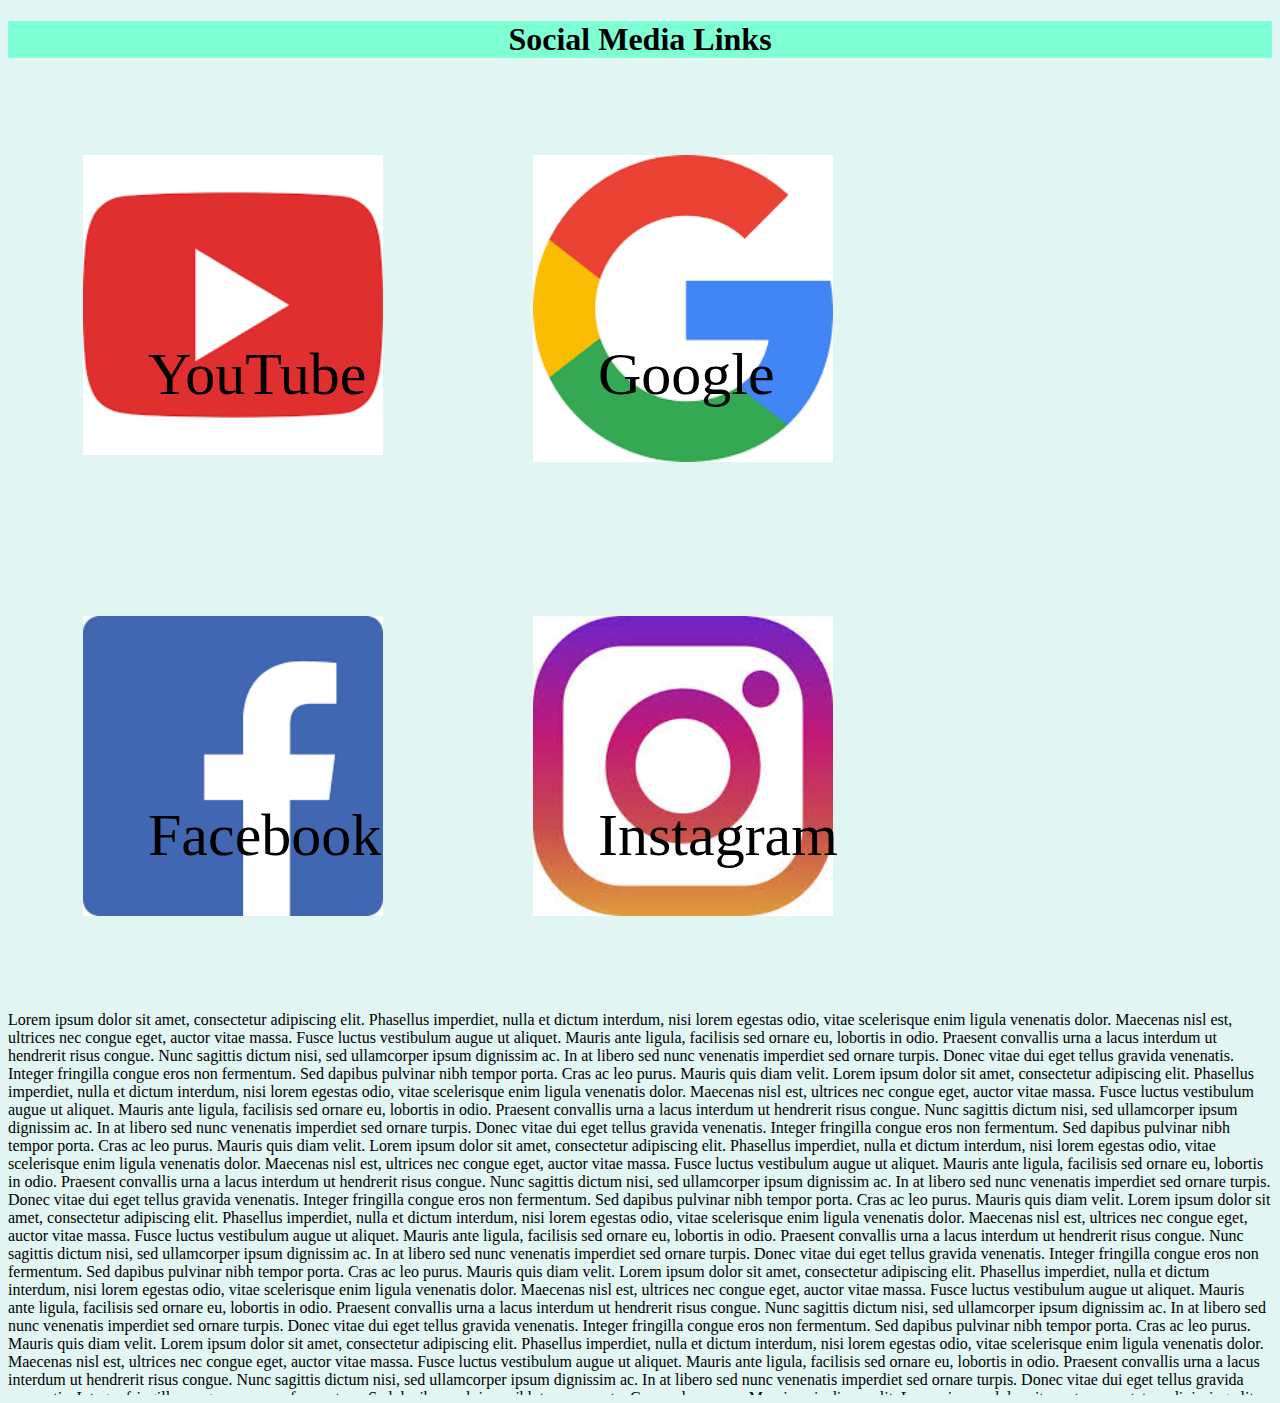
==== commit cc99b433: "overflow property tested" ====
--- a/index.html
+++ b/index.html
@@ -30,7 +30,7 @@
 	<div class="media_name" style="left: 120px;top: 240px;">Instagram</div>
 </div>
 
-<div style="z-index: -1; clear: both">
+<div style="z-index: -1; clear: both;height: 400px; overflow: auto;">
 	<p>
 		Lorem ipsum dolor sit amet, consectetur adipiscing elit. Phasellus imperdiet, nulla et dictum interdum, nisi lorem egestas odio, vitae scelerisque enim ligula venenatis dolor. Maecenas nisl est, ultrices nec congue eget, auctor vitae massa. Fusce luctus vestibulum augue ut aliquet. Mauris ante ligula, facilisis sed ornare eu, lobortis in odio. Praesent convallis urna a lacus interdum ut hendrerit risus congue. Nunc sagittis dictum nisi, sed ullamcorper ipsum dignissim ac. In at libero sed nunc venenatis imperdiet sed ornare turpis. Donec vitae dui eget tellus gravida venenatis. Integer fringilla congue eros non fermentum. Sed dapibus pulvinar nibh tempor porta. Cras ac leo purus. Mauris quis diam velit. Lorem ipsum dolor sit amet, consectetur adipiscing elit. Phasellus imperdiet, nulla et dictum interdum, nisi lorem egestas odio, vitae scelerisque enim ligula venenatis dolor. Maecenas nisl est, ultrices nec congue eget, auctor vitae massa. Fusce luctus vestibulum augue ut aliquet. Mauris ante ligula, facilisis sed ornare eu, lobortis in odio. Praesent convallis urna a lacus interdum ut hendrerit risus congue. Nunc sagittis dictum nisi, sed ullamcorper ipsum dignissim ac. In at libero sed nunc venenatis imperdiet sed ornare turpis. Donec vitae dui eget tellus gravida venenatis. Integer fringilla congue eros non fermentum. Sed dapibus pulvinar nibh tempor porta. Cras ac leo purus. Mauris quis diam velit. Lorem ipsum dolor sit amet, consectetur adipiscing elit. Phasellus imperdiet, nulla et dictum interdum, nisi lorem egestas odio, vitae scelerisque enim ligula venenatis dolor. Maecenas nisl est, ultrices nec congue eget, auctor vitae massa. Fusce luctus vestibulum augue ut aliquet. Mauris ante ligula, facilisis sed ornare eu, lobortis in odio. Praesent convallis urna a lacus interdum ut hendrerit risus congue. Nunc sagittis dictum nisi, sed ullamcorper ipsum dignissim ac. In at libero sed nunc venenatis imperdiet sed ornare turpis. Donec vitae dui eget tellus gravida venenatis. Integer fringilla congue eros non fermentum. Sed dapibus pulvinar nibh tempor porta. Cras ac leo purus. Mauris quis diam velit. Lorem ipsum dolor sit amet, consectetur adipiscing elit. Phasellus imperdiet, nulla et dictum interdum, nisi lorem egestas odio, vitae scelerisque enim ligula venenatis dolor. Maecenas nisl est, ultrices nec congue eget, auctor vitae massa. Fusce luctus vestibulum augue ut aliquet. Mauris ante ligula, facilisis sed ornare eu, lobortis in odio. Praesent convallis urna a lacus interdum ut hendrerit risus congue. Nunc sagittis dictum nisi, sed ullamcorper ipsum dignissim ac. In at libero sed nunc venenatis imperdiet sed ornare turpis. Donec vitae dui eget tellus gravida venenatis. Integer fringilla congue eros non fermentum. Sed dapibus pulvinar nibh tempor porta. Cras ac leo purus. Mauris quis diam velit. Lorem ipsum dolor sit amet, consectetur adipiscing elit. Phasellus imperdiet, nulla et dictum interdum, nisi lorem egestas odio, vitae scelerisque enim ligula venenatis dolor. Maecenas nisl est, ultrices nec congue eget, auctor vitae massa. Fusce luctus vestibulum augue ut aliquet. Mauris ante ligula, facilisis sed ornare eu, lobortis in odio. Praesent convallis urna a lacus interdum ut hendrerit risus congue. Nunc sagittis dictum nisi, sed ullamcorper ipsum dignissim ac. In at libero sed nunc venenatis imperdiet sed ornare turpis. Donec vitae dui eget tellus gravida venenatis. Integer fringilla congue eros non fermentum. Sed dapibus pulvinar nibh tempor porta. Cras ac leo purus. Mauris quis diam velit. Lorem ipsum dolor sit amet, consectetur adipiscing elit. Phasellus imperdiet, nulla et dictum interdum, nisi lorem egestas odio, vitae scelerisque enim ligula venenatis dolor. Maecenas nisl est, ultrices nec congue eget, auctor vitae massa. Fusce luctus vestibulum augue ut aliquet. Mauris ante ligula, facilisis sed ornare eu, lobortis in odio. Praesent convallis urna a lacus interdum ut hendrerit risus congue. Nunc sagittis dictum nisi, sed ullamcorper ipsum dignissim ac. In at libero sed nunc venenatis imperdiet sed ornare turpis. Donec vitae dui eget tellus gravida venenatis. Integer fringilla congue eros non fermentum. Sed dapibus pulvinar nibh tempor porta. Cras ac leo purus. Mauris quis diam velit. Lorem ipsum dolor sit amet, consectetur adipiscing elit. Phasellus imperdiet, nulla et dictum interdum, nisi lorem egestas odio, vitae scelerisque enim ligula venenatis dolor. Maecenas nisl est, ultrices nec congue eget, auctor vitae massa. Fusce luctus vestibulum augue ut aliquet. Mauris ante ligula, facilisis sed ornare eu, lobortis in odio. Praesent convallis urna a lacus interdum ut hendrerit risus congue. Nunc sagittis dictum nisi, sed ullamcorper ipsum dignissim ac. In at libero sed nunc venenatis imperdiet sed ornare turpis. Donec vitae dui eget tellus gravida venenatis. Integer fringilla congue eros non fermentum. Sed dapibus pulvinar nibh tempor porta. Cras ac leo purus. Mauris quis diam velit. Lorem ipsum dolor sit amet, consectetur adipiscing elit. Phasellus imperdiet, nulla et dictum interdum, nisi lorem egestas odio, vitae scelerisque enim ligula venenatis dolor. Maecenas nisl est, ultrices nec congue eget, auctor vitae massa. Fusce luctus vestibulum augue ut aliquet. Mauris ante ligula, facilisis sed ornare eu, lobortis in odio. Praesent convallis urna a lacus interdum ut hendrerit risus congue. Nunc sagittis dictum nisi, sed ullamcorper ipsum dignissim ac. In at libero sed nunc venenatis imperdiet sed ornare turpis. Donec vitae dui eget tellus gravida venenatis. Integer fringilla congue eros non fermentum. Sed dapibus pulvinar nibh tempor porta. Cras ac leo purus. Mauris quis diam velit. Lorem ipsum dolor sit amet, consectetur adipiscing elit. Phasellus imperdiet, nulla et dictum interdum, nisi lorem egestas odio, vitae scelerisque enim ligula venenatis dolor. Maecenas nisl est, ultrices nec congue eget, auctor vitae massa. Fusce luctus vestibulum augue ut aliquet. Mauris ante ligula, facilisis sed ornare eu, lobortis in odio. Praesent convallis urna a lacus interdum ut hendrerit risus congue. Nunc sagittis dictum nisi, sed ullamcorper ipsum dignissim ac. In at libero sed nunc venenatis imperdiet sed ornare turpis. Donec vitae dui eget tellus gravida venenatis. Integer fringilla congue eros non fermentum. Sed dapibus pulvinar nibh tempor porta. Cras ac leo purus. Mauris quis diam velit. Lorem ipsum dolor sit amet, consectetur adipiscing elit. Phasellus imperdiet, nulla et dictum interdum, nisi lorem egestas odio, vitae scelerisque enim ligula venenatis dolor. Maecenas nisl est, ultrices nec congue eget, auctor vitae massa. Fusce luctus vestibulum augue ut aliquet. Mauris ante ligula, facilisis sed ornare eu, lobortis in odio. Praesent convallis urna a lacus interdum ut hendrerit risus congue. Nunc sagittis dictum nisi, sed ullamcorper ipsum dignissim ac. In at libero sed nunc venenatis imperdiet sed ornare turpis. Donec vitae dui eget tellus gravida venenatis. Integer fringilla congue eros non fermentum. Sed dapibus pulvinar nibh tempor porta. Cras ac leo purus. Mauris quis diam velit. Lorem ipsum dolor sit amet, consectetur adipiscing elit. Phasellus imperdiet, nulla et dictum interdum, nisi lorem egestas odio, vitae scelerisque enim ligula venenatis dolor. Maecenas nisl est, ultrices nec congue eget, auctor vitae massa. Fusce luctus vestibulum augue ut aliquet. Mauris ante ligula, facilisis sed ornare eu, lobortis in odio. Praesent convallis urna a lacus interdum ut hendrerit risus congue. Nunc sagittis dictum nisi, sed ullamcorper ipsum dignissim ac. In at libero sed nunc venenatis imperdiet sed ornare turpis. Donec vitae dui eget tellus gravida venenatis. Integer fringilla congue eros non fermentum. Sed dapibus pulvinar nibh tempor porta. Cras ac leo purus. Mauris quis diam velit. Lorem ipsum dolor sit amet, consectetur adipiscing elit. Phasellus imperdiet, nulla et dictum interdum, nisi lorem egestas odio, vitae scelerisque enim ligula venenatis dolor. Maecenas nisl est, ultrices nec congue eget, auctor vitae massa. Fusce luctus vestibulum augue ut aliquet. Mauris ante ligula, facilisis sed ornare eu, lobortis in odio. Praesent convallis urna a lacus interdum ut hendrerit risus congue. Nunc sagittis dictum nisi, sed ullamcorper ipsum dignissim ac. In at libero sed nunc venenatis imperdiet sed ornare turpis. Donec vitae dui eget tellus gravida venenatis. Integer fringilla congue eros non fermentum. Sed dapibus pulvinar nibh tempor porta. Cras ac leo purus. Mauris quis diam velit. Lorem ipsum dolor sit amet, consectetur adipiscing elit. Phasellus imperdiet, nulla et dictum interdum, nisi lorem egestas odio, vitae scelerisque enim ligula venenatis dolor. Maecenas nisl est, ultrices nec congue eget, auctor vitae massa. Fusce luctus vestibulum augue ut aliquet. Mauris ante ligula, facilisis sed ornare eu, lobortis in odio. Praesent convallis urna a lacus interdum ut hendrerit risus congue. Nunc sagittis dictum nisi, sed ullamcorper ipsum dignissim ac. In at libero sed nunc venenatis imperdiet sed ornare turpis. Donec vitae dui eget tellus gravida venenatis. Integer fringilla congue eros non fermentum. Sed dapibus pulvinar nibh tempor porta. Cras ac leo purus. Mauris quis diam velit. Lorem ipsum dolor sit amet, consectetur adipiscing elit. Phasellus imperdiet, nulla et dictum interdum, nisi lorem egestas odio, vitae scelerisque enim ligula venenatis dolor. Maecenas nisl est, ultrices nec congue eget, auctor vitae massa. Fusce luctus vestibulum augue ut aliquet. Mauris ante ligula, facilisis sed ornare eu, lobortis in odio. Praesent convallis urna a lacus interdum ut hendrerit risus congue. Nunc sagittis dictum nisi, sed ullamcorper ipsum dignissim ac. In at libero sed nunc venenatis imperdiet sed ornare turpis. Donec vitae dui eget tellus gravida venenatis. Integer fringilla congue eros non fermentum. Sed dapibus pulvinar nibh tempor porta. Cras ac leo purus. Mauris quis diam velit.Lorem ipsum dolor sit amet, consectetur adipiscing elit. Phasellus imperdiet, nulla et dictum interdum, nisi lorem egestas odio, vitae scelerisque enim ligula venenatis dolor. Maecenas nisl est, ultrices nec congue eget, auctor vitae massa. Fusce luctus vestibulum augue ut aliquet. Mauris ante ligula, facilisis sed ornare eu, lobortis in odio. Praesent convallis urna a lacus interdum ut hendrerit risus congue. Nunc sagittis dictum nisi, sed ullamcorper ipsum dignissim ac. In at libero sed nunc venenatis imperdiet sed ornare turpis. Donec vitae dui eget tellus gravida venenatis. Integer fringilla congue eros non fermentum. Sed dapibus pulvinar nibh tempor porta. Cras ac leo purus. Mauris quis diam velit. Lorem ipsum dolor sit amet, consectetur adipiscing elit. Phasellus imperdiet, nulla et dictum interdum, nisi lorem egestas odio, vitae scelerisque enim ligula venenatis dolor. Maecenas nisl est, ultrices nec congue eget, auctor vitae massa. Fusce luctus vestibulum augue ut aliquet. Mauris ante ligula, facilisis sed ornare eu, lobortis in odio. Praesent convallis urna a lacus interdum ut hendrerit risus congue. Nunc sagittis dictum nisi, sed ullamcorper ipsum dignissim ac. In at libero sed nunc venenatis imperdiet sed ornare turpis. Donec vitae dui eget tellus gravida venenatis. Integer fringilla congue eros non fermentum. Sed dapibus pulvinar nibh tempor porta. Cras ac leo purus. Mauris quis diam velit. Lorem ipsum dolor sit amet, consectetur adipiscing elit. Phasellus imperdiet, nulla et dictum interdum, nisi lorem egestas odio, vitae scelerisque enim ligula venenatis dolor. Maecenas nisl est, ultrices nec congue eget, auctor vitae massa. Fusce luctus vestibulum augue ut aliquet. Mauris ante ligula, facilisis sed ornare eu, lobortis in odio. Praesent convallis urna a lacus interdum ut hendrerit risus congue. Nunc sagittis dictum nisi, sed ullamcorper ipsum dignissim ac. In at libero sed nunc venenatis imperdiet sed ornare turpis. Donec vitae dui eget tellus gravida venenatis. Integer fringilla congue eros non fermentum. Sed dapibus pulvinar nibh tempor porta. Cras ac leo purus. Mauris quis diam velit. Lorem ipsum dolor sit amet, consectetur adipiscing elit. Phasellus imperdiet, nulla et dictum interdum, nisi lorem egestas odio, vitae scelerisque enim ligula venenatis dolor. Maecenas nisl est, ultrices nec congue eget, auctor vitae massa. Fusce luctus vestibulum augue ut aliquet. Mauris ante ligula, facilisis sed ornare eu, lobortis in odio. Praesent convallis urna a lacus interdum ut hendrerit risus congue. Nunc sagittis dictum nisi, sed ullamcorper ipsum dignissim ac. In at libero sed nunc venenatis imperdiet sed ornare turpis. Donec vitae dui eget tellus gravida venenatis. Integer fringilla congue eros non fermentum. Sed dapibus pulvinar nibh tempor porta. Cras ac leo purus. Mauris quis diam velit. Lorem ipsum dolor sit amet, consectetur adipiscing elit. Phasellus imperdiet, nulla et dictum interdum, nisi lorem egestas odio, vitae scelerisque enim ligula venenatis dolor. Maecenas nisl est, ultrices nec congue eget, auctor vitae massa. Fusce luctus vestibulum augue ut aliquet. Mauris ante ligula, facilisis sed ornare eu, lobortis in odio. Praesent convallis urna a lacus interdum ut hendrerit risus congue. Nunc sagittis dictum nisi, sed ullamcorper ipsum dignissim ac. In at libero sed nunc venenatis imperdiet sed ornare turpis. Donec vitae dui eget tellus gravida venenatis. Integer fringilla congue eros non fermentum. Sed dapibus pulvinar nibh tempor porta. Cras ac leo purus. Mauris quis diam velit. Lorem ipsum dolor sit amet, consectetur adipiscing elit. Phasellus imperdiet, nulla et dictum interdum, nisi lorem egestas odio, vitae scelerisque enim ligula venenatis dolor. Maecenas nisl est, ultrices nec congue eget, auctor vitae massa. Fusce luctus vestibulum augue ut aliquet. Mauris ante ligula, facilisis sed ornare eu, lobortis in odio. Praesent convallis urna a lacus interdum ut hendrerit risus congue. Nunc sagittis dictum nisi, sed ullamcorper ipsum dignissim ac. In at libero sed nunc venenatis imperdiet sed ornare turpis. Donec vitae dui eget tellus gravida venenatis. Integer fringilla congue eros non fermentum. Sed dapibus pulvinar nibh tempor porta. Cras ac leo purus. Mauris quis diam velit. Lorem ipsum dolor sit amet, consectetur adipiscing elit. Phasellus imperdiet, nulla et dictum interdum, nisi lorem egestas odio, vitae scelerisque enim ligula venenatis dolor. Maecenas nisl est, ultrices nec congue eget, auctor vitae massa. Fusce luctus vestibulum augue ut aliquet. Mauris ante ligula, facilisis sed ornare eu, lobortis in odio. Praesent convallis urna a lacus interdum ut hendrerit risus congue. Nunc sagittis dictum nisi, sed ullamcorper ipsum dignissim ac. In at libero sed nunc venenatis imperdiet sed ornare turpis. Donec vitae dui eget tellus gravida venenatis. Integer fringilla congue eros non fermentum. Sed dapibus pulvinar nibh tempor porta. Cras ac leo purus. Mauris quis diam velit. Lorem ipsum dolor sit amet, consectetur adipiscing elit. Phasellus imperdiet, nulla et dictum interdum, nisi lorem egestas odio, vitae scelerisque enim ligula venenatis dolor. Maecenas nisl est, ultrices nec congue eget, auctor vitae massa. Fusce luctus vestibulum augue ut aliquet. Mauris ante ligula, facilisis sed ornare eu, lobortis in odio. Praesent convallis urna a lacus interdum ut hendrerit risus congue. Nunc sagittis dictum nisi, sed ullamcorper ipsum dignissim ac. In at libero sed nunc venenatis imperdiet sed ornare turpis. Donec vitae dui eget tellus gravida venenatis. Integer fringilla congue eros non fermentum. Sed dapibus pulvinar nibh tempor porta. Cras ac leo purus. Mauris quis diam velit.
 	</p>
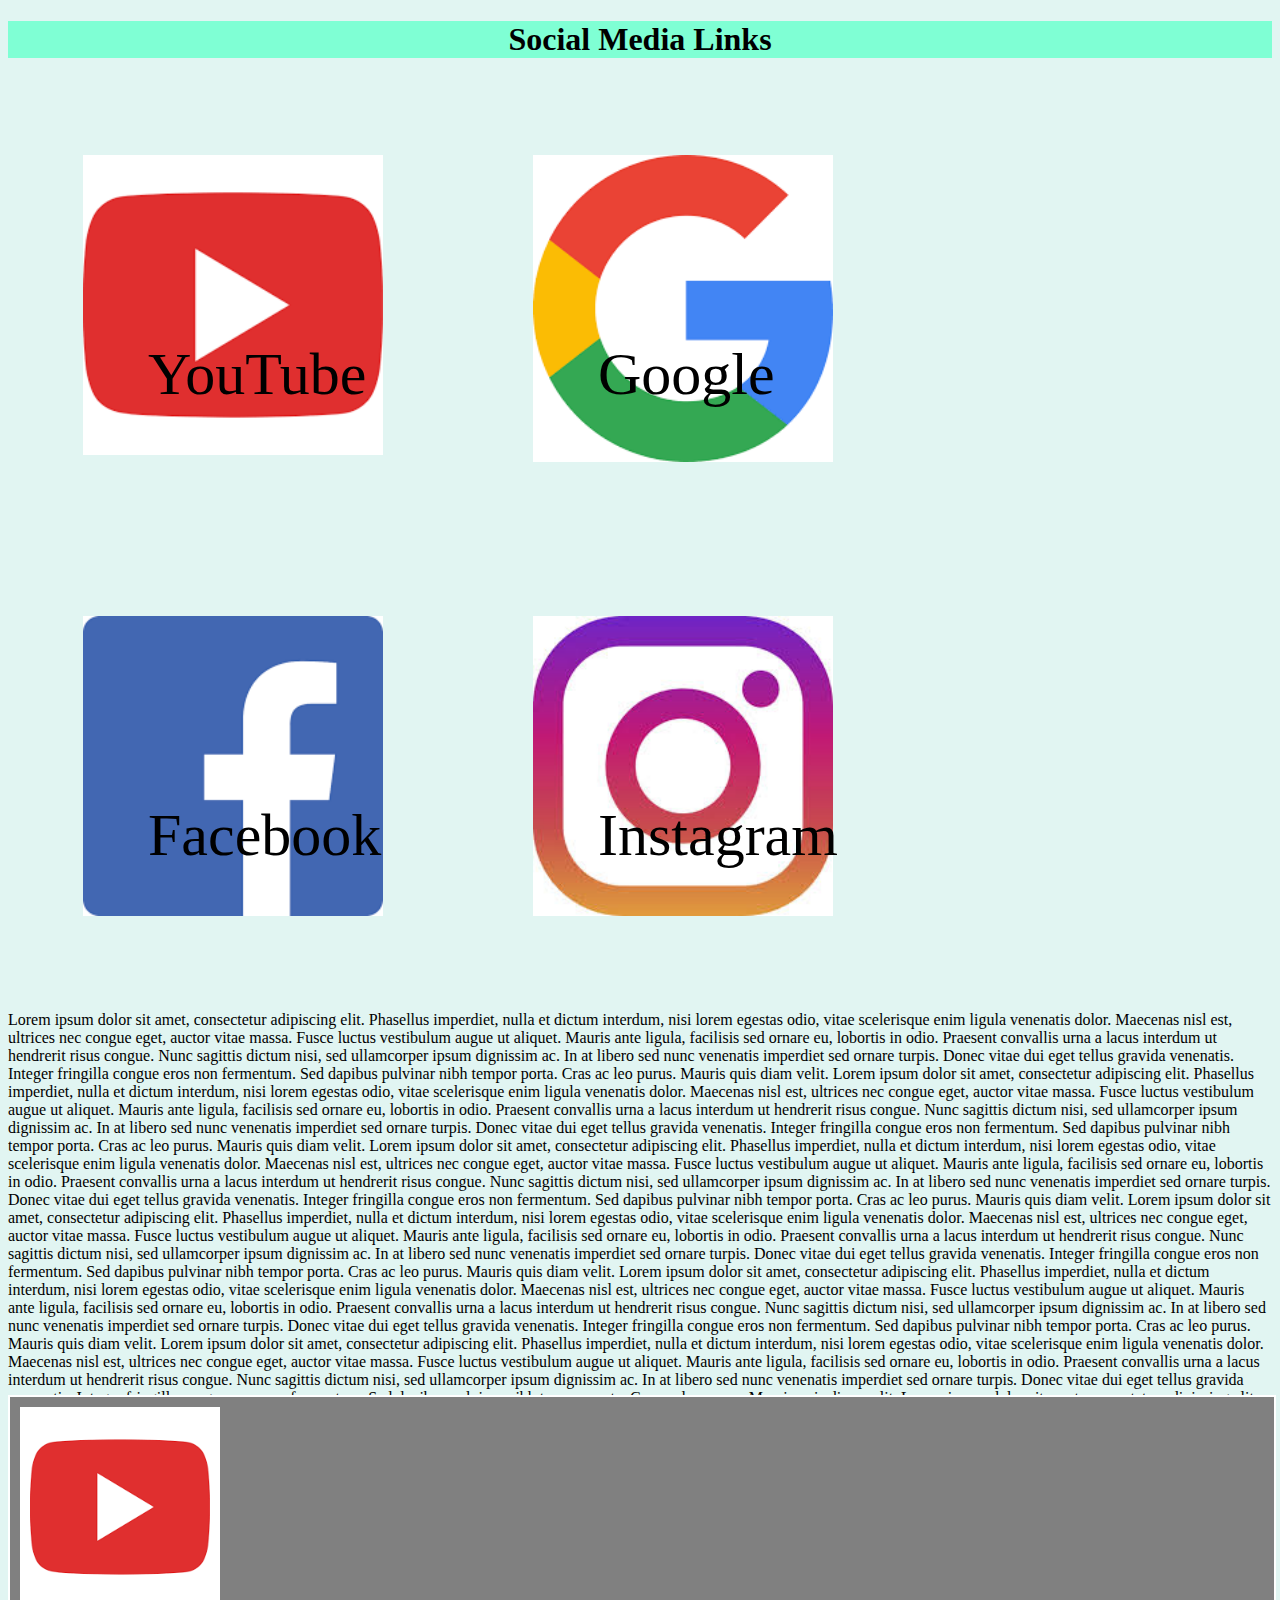
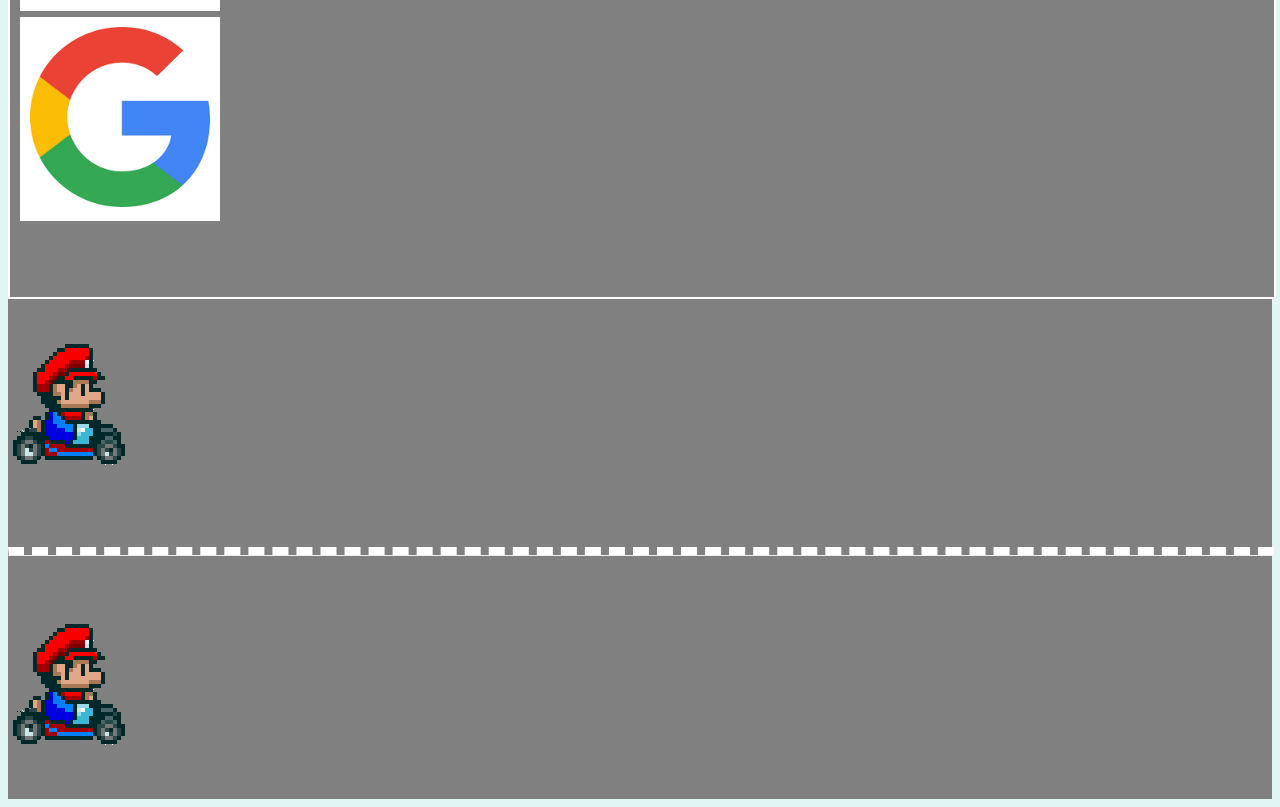
==== commit ae3575f3: "animation and transition implemented" ====
--- a/index.html
+++ b/index.html
@@ -35,5 +35,21 @@
 		Lorem ipsum dolor sit amet, consectetur adipiscing elit. Phasellus imperdiet, nulla et dictum interdum, nisi lorem egestas odio, vitae scelerisque enim ligula venenatis dolor. Maecenas nisl est, ultrices nec congue eget, auctor vitae massa. Fusce luctus vestibulum augue ut aliquet. Mauris ante ligula, facilisis sed ornare eu, lobortis in odio. Praesent convallis urna a lacus interdum ut hendrerit risus congue. Nunc sagittis dictum nisi, sed ullamcorper ipsum dignissim ac. In at libero sed nunc venenatis imperdiet sed ornare turpis. Donec vitae dui eget tellus gravida venenatis. Integer fringilla congue eros non fermentum. Sed dapibus pulvinar nibh tempor porta. Cras ac leo purus. Mauris quis diam velit. Lorem ipsum dolor sit amet, consectetur adipiscing elit. Phasellus imperdiet, nulla et dictum interdum, nisi lorem egestas odio, vitae scelerisque enim ligula venenatis dolor. Maecenas nisl est, ultrices nec congue eget, auctor vitae massa. Fusce luctus vestibulum augue ut aliquet. Mauris ante ligula, facilisis sed ornare eu, lobortis in odio. Praesent convallis urna a lacus interdum ut hendrerit risus congue. Nunc sagittis dictum nisi, sed ullamcorper ipsum dignissim ac. In at libero sed nunc venenatis imperdiet sed ornare turpis. Donec vitae dui eget tellus gravida venenatis. Integer fringilla congue eros non fermentum. Sed dapibus pulvinar nibh tempor porta. Cras ac leo purus. Mauris quis diam velit. Lorem ipsum dolor sit amet, consectetur adipiscing elit. Phasellus imperdiet, nulla et dictum interdum, nisi lorem egestas odio, vitae scelerisque enim ligula venenatis dolor. Maecenas nisl est, ultrices nec congue eget, auctor vitae massa. Fusce luctus vestibulum augue ut aliquet. Mauris ante ligula, facilisis sed ornare eu, lobortis in odio. Praesent convallis urna a lacus interdum ut hendrerit risus congue. Nunc sagittis dictum nisi, sed ullamcorper ipsum dignissim ac. In at libero sed nunc venenatis imperdiet sed ornare turpis. Donec vitae dui eget tellus gravida venenatis. Integer fringilla congue eros non fermentum. Sed dapibus pulvinar nibh tempor porta. Cras ac leo purus. Mauris quis diam velit. Lorem ipsum dolor sit amet, consectetur adipiscing elit. Phasellus imperdiet, nulla et dictum interdum, nisi lorem egestas odio, vitae scelerisque enim ligula venenatis dolor. Maecenas nisl est, ultrices nec congue eget, auctor vitae massa. Fusce luctus vestibulum augue ut aliquet. Mauris ante ligula, facilisis sed ornare eu, lobortis in odio. Praesent convallis urna a lacus interdum ut hendrerit risus congue. Nunc sagittis dictum nisi, sed ullamcorper ipsum dignissim ac. In at libero sed nunc venenatis imperdiet sed ornare turpis. Donec vitae dui eget tellus gravida venenatis. Integer fringilla congue eros non fermentum. Sed dapibus pulvinar nibh tempor porta. Cras ac leo purus. Mauris quis diam velit. Lorem ipsum dolor sit amet, consectetur adipiscing elit. Phasellus imperdiet, nulla et dictum interdum, nisi lorem egestas odio, vitae scelerisque enim ligula venenatis dolor. Maecenas nisl est, ultrices nec congue eget, auctor vitae massa. Fusce luctus vestibulum augue ut aliquet. Mauris ante ligula, facilisis sed ornare eu, lobortis in odio. Praesent convallis urna a lacus interdum ut hendrerit risus congue. Nunc sagittis dictum nisi, sed ullamcorper ipsum dignissim ac. In at libero sed nunc venenatis imperdiet sed ornare turpis. Donec vitae dui eget tellus gravida venenatis. Integer fringilla congue eros non fermentum. Sed dapibus pulvinar nibh tempor porta. Cras ac leo purus. Mauris quis diam velit. Lorem ipsum dolor sit amet, consectetur adipiscing elit. Phasellus imperdiet, nulla et dictum interdum, nisi lorem egestas odio, vitae scelerisque enim ligula venenatis dolor. Maecenas nisl est, ultrices nec congue eget, auctor vitae massa. Fusce luctus vestibulum augue ut aliquet. Mauris ante ligula, facilisis sed ornare eu, lobortis in odio. Praesent convallis urna a lacus interdum ut hendrerit risus congue. Nunc sagittis dictum nisi, sed ullamcorper ipsum dignissim ac. In at libero sed nunc venenatis imperdiet sed ornare turpis. Donec vitae dui eget tellus gravida venenatis. Integer fringilla congue eros non fermentum. Sed dapibus pulvinar nibh tempor porta. Cras ac leo purus. Mauris quis diam velit. Lorem ipsum dolor sit amet, consectetur adipiscing elit. Phasellus imperdiet, nulla et dictum interdum, nisi lorem egestas odio, vitae scelerisque enim ligula venenatis dolor. Maecenas nisl est, ultrices nec congue eget, auctor vitae massa. Fusce luctus vestibulum augue ut aliquet. Mauris ante ligula, facilisis sed ornare eu, lobortis in odio. Praesent convallis urna a lacus interdum ut hendrerit risus congue. Nunc sagittis dictum nisi, sed ullamcorper ipsum dignissim ac. In at libero sed nunc venenatis imperdiet sed ornare turpis. Donec vitae dui eget tellus gravida venenatis. Integer fringilla congue eros non fermentum. Sed dapibus pulvinar nibh tempor porta. Cras ac leo purus. Mauris quis diam velit. Lorem ipsum dolor sit amet, consectetur adipiscing elit. Phasellus imperdiet, nulla et dictum interdum, nisi lorem egestas odio, vitae scelerisque enim ligula venenatis dolor. Maecenas nisl est, ultrices nec congue eget, auctor vitae massa. Fusce luctus vestibulum augue ut aliquet. Mauris ante ligula, facilisis sed ornare eu, lobortis in odio. Praesent convallis urna a lacus interdum ut hendrerit risus congue. Nunc sagittis dictum nisi, sed ullamcorper ipsum dignissim ac. In at libero sed nunc venenatis imperdiet sed ornare turpis. Donec vitae dui eget tellus gravida venenatis. Integer fringilla congue eros non fermentum. Sed dapibus pulvinar nibh tempor porta. Cras ac leo purus. Mauris quis diam velit. Lorem ipsum dolor sit amet, consectetur adipiscing elit. Phasellus imperdiet, nulla et dictum interdum, nisi lorem egestas odio, vitae scelerisque enim ligula venenatis dolor. Maecenas nisl est, ultrices nec congue eget, auctor vitae massa. Fusce luctus vestibulum augue ut aliquet. Mauris ante ligula, facilisis sed ornare eu, lobortis in odio. Praesent convallis urna a lacus interdum ut hendrerit risus congue. Nunc sagittis dictum nisi, sed ullamcorper ipsum dignissim ac. In at libero sed nunc venenatis imperdiet sed ornare turpis. Donec vitae dui eget tellus gravida venenatis. Integer fringilla congue eros non fermentum. Sed dapibus pulvinar nibh tempor porta. Cras ac leo purus. Mauris quis diam velit. Lorem ipsum dolor sit amet, consectetur adipiscing elit. Phasellus imperdiet, nulla et dictum interdum, nisi lorem egestas odio, vitae scelerisque enim ligula venenatis dolor. Maecenas nisl est, ultrices nec congue eget, auctor vitae massa. Fusce luctus vestibulum augue ut aliquet. Mauris ante ligula, facilisis sed ornare eu, lobortis in odio. Praesent convallis urna a lacus interdum ut hendrerit risus congue. Nunc sagittis dictum nisi, sed ullamcorper ipsum dignissim ac. In at libero sed nunc venenatis imperdiet sed ornare turpis. Donec vitae dui eget tellus gravida venenatis. Integer fringilla congue eros non fermentum. Sed dapibus pulvinar nibh tempor porta. Cras ac leo purus. Mauris quis diam velit. Lorem ipsum dolor sit amet, consectetur adipiscing elit. Phasellus imperdiet, nulla et dictum interdum, nisi lorem egestas odio, vitae scelerisque enim ligula venenatis dolor. Maecenas nisl est, ultrices nec congue eget, auctor vitae massa. Fusce luctus vestibulum augue ut aliquet. Mauris ante ligula, facilisis sed ornare eu, lobortis in odio. Praesent convallis urna a lacus interdum ut hendrerit risus congue. Nunc sagittis dictum nisi, sed ullamcorper ipsum dignissim ac. In at libero sed nunc venenatis imperdiet sed ornare turpis. Donec vitae dui eget tellus gravida venenatis. Integer fringilla congue eros non fermentum. Sed dapibus pulvinar nibh tempor porta. Cras ac leo purus. Mauris quis diam velit. Lorem ipsum dolor sit amet, consectetur adipiscing elit. Phasellus imperdiet, nulla et dictum interdum, nisi lorem egestas odio, vitae scelerisque enim ligula venenatis dolor. Maecenas nisl est, ultrices nec congue eget, auctor vitae massa. Fusce luctus vestibulum augue ut aliquet. Mauris ante ligula, facilisis sed ornare eu, lobortis in odio. Praesent convallis urna a lacus interdum ut hendrerit risus congue. Nunc sagittis dictum nisi, sed ullamcorper ipsum dignissim ac. In at libero sed nunc venenatis imperdiet sed ornare turpis. Donec vitae dui eget tellus gravida venenatis. Integer fringilla congue eros non fermentum. Sed dapibus pulvinar nibh tempor porta. Cras ac leo purus. Mauris quis diam velit. Lorem ipsum dolor sit amet, consectetur adipiscing elit. Phasellus imperdiet, nulla et dictum interdum, nisi lorem egestas odio, vitae scelerisque enim ligula venenatis dolor. Maecenas nisl est, ultrices nec congue eget, auctor vitae massa. Fusce luctus vestibulum augue ut aliquet. Mauris ante ligula, facilisis sed ornare eu, lobortis in odio. Praesent convallis urna a lacus interdum ut hendrerit risus congue. Nunc sagittis dictum nisi, sed ullamcorper ipsum dignissim ac. In at libero sed nunc venenatis imperdiet sed ornare turpis. Donec vitae dui eget tellus gravida venenatis. Integer fringilla congue eros non fermentum. Sed dapibus pulvinar nibh tempor porta. Cras ac leo purus. Mauris quis diam velit. Lorem ipsum dolor sit amet, consectetur adipiscing elit. Phasellus imperdiet, nulla et dictum interdum, nisi lorem egestas odio, vitae scelerisque enim ligula venenatis dolor. Maecenas nisl est, ultrices nec congue eget, auctor vitae massa. Fusce luctus vestibulum augue ut aliquet. Mauris ante ligula, facilisis sed ornare eu, lobortis in odio. Praesent convallis urna a lacus interdum ut hendrerit risus congue. Nunc sagittis dictum nisi, sed ullamcorper ipsum dignissim ac. In at libero sed nunc venenatis imperdiet sed ornare turpis. Donec vitae dui eget tellus gravida venenatis. Integer fringilla congue eros non fermentum. Sed dapibus pulvinar nibh tempor porta. Cras ac leo purus. Mauris quis diam velit.Lorem ipsum dolor sit amet, consectetur adipiscing elit. Phasellus imperdiet, nulla et dictum interdum, nisi lorem egestas odio, vitae scelerisque enim ligula venenatis dolor. Maecenas nisl est, ultrices nec congue eget, auctor vitae massa. Fusce luctus vestibulum augue ut aliquet. Mauris ante ligula, facilisis sed ornare eu, lobortis in odio. Praesent convallis urna a lacus interdum ut hendrerit risus congue. Nunc sagittis dictum nisi, sed ullamcorper ipsum dignissim ac. In at libero sed nunc venenatis imperdiet sed ornare turpis. Donec vitae dui eget tellus gravida venenatis. Integer fringilla congue eros non fermentum. Sed dapibus pulvinar nibh tempor porta. Cras ac leo purus. Mauris quis diam velit. Lorem ipsum dolor sit amet, consectetur adipiscing elit. Phasellus imperdiet, nulla et dictum interdum, nisi lorem egestas odio, vitae scelerisque enim ligula venenatis dolor. Maecenas nisl est, ultrices nec congue eget, auctor vitae massa. Fusce luctus vestibulum augue ut aliquet. Mauris ante ligula, facilisis sed ornare eu, lobortis in odio. Praesent convallis urna a lacus interdum ut hendrerit risus congue. Nunc sagittis dictum nisi, sed ullamcorper ipsum dignissim ac. In at libero sed nunc venenatis imperdiet sed ornare turpis. Donec vitae dui eget tellus gravida venenatis. Integer fringilla congue eros non fermentum. Sed dapibus pulvinar nibh tempor porta. Cras ac leo purus. Mauris quis diam velit. Lorem ipsum dolor sit amet, consectetur adipiscing elit. Phasellus imperdiet, nulla et dictum interdum, nisi lorem egestas odio, vitae scelerisque enim ligula venenatis dolor. Maecenas nisl est, ultrices nec congue eget, auctor vitae massa. Fusce luctus vestibulum augue ut aliquet. Mauris ante ligula, facilisis sed ornare eu, lobortis in odio. Praesent convallis urna a lacus interdum ut hendrerit risus congue. Nunc sagittis dictum nisi, sed ullamcorper ipsum dignissim ac. In at libero sed nunc venenatis imperdiet sed ornare turpis. Donec vitae dui eget tellus gravida venenatis. Integer fringilla congue eros non fermentum. Sed dapibus pulvinar nibh tempor porta. Cras ac leo purus. Mauris quis diam velit. Lorem ipsum dolor sit amet, consectetur adipiscing elit. Phasellus imperdiet, nulla et dictum interdum, nisi lorem egestas odio, vitae scelerisque enim ligula venenatis dolor. Maecenas nisl est, ultrices nec congue eget, auctor vitae massa. Fusce luctus vestibulum augue ut aliquet. Mauris ante ligula, facilisis sed ornare eu, lobortis in odio. Praesent convallis urna a lacus interdum ut hendrerit risus congue. Nunc sagittis dictum nisi, sed ullamcorper ipsum dignissim ac. In at libero sed nunc venenatis imperdiet sed ornare turpis. Donec vitae dui eget tellus gravida venenatis. Integer fringilla congue eros non fermentum. Sed dapibus pulvinar nibh tempor porta. Cras ac leo purus. Mauris quis diam velit. Lorem ipsum dolor sit amet, consectetur adipiscing elit. Phasellus imperdiet, nulla et dictum interdum, nisi lorem egestas odio, vitae scelerisque enim ligula venenatis dolor. Maecenas nisl est, ultrices nec congue eget, auctor vitae massa. Fusce luctus vestibulum augue ut aliquet. Mauris ante ligula, facilisis sed ornare eu, lobortis in odio. Praesent convallis urna a lacus interdum ut hendrerit risus congue. Nunc sagittis dictum nisi, sed ullamcorper ipsum dignissim ac. In at libero sed nunc venenatis imperdiet sed ornare turpis. Donec vitae dui eget tellus gravida venenatis. Integer fringilla congue eros non fermentum. Sed dapibus pulvinar nibh tempor porta. Cras ac leo purus. Mauris quis diam velit. Lorem ipsum dolor sit amet, consectetur adipiscing elit. Phasellus imperdiet, nulla et dictum interdum, nisi lorem egestas odio, vitae scelerisque enim ligula venenatis dolor. Maecenas nisl est, ultrices nec congue eget, auctor vitae massa. Fusce luctus vestibulum augue ut aliquet. Mauris ante ligula, facilisis sed ornare eu, lobortis in odio. Praesent convallis urna a lacus interdum ut hendrerit risus congue. Nunc sagittis dictum nisi, sed ullamcorper ipsum dignissim ac. In at libero sed nunc venenatis imperdiet sed ornare turpis. Donec vitae dui eget tellus gravida venenatis. Integer fringilla congue eros non fermentum. Sed dapibus pulvinar nibh tempor porta. Cras ac leo purus. Mauris quis diam velit. Lorem ipsum dolor sit amet, consectetur adipiscing elit. Phasellus imperdiet, nulla et dictum interdum, nisi lorem egestas odio, vitae scelerisque enim ligula venenatis dolor. Maecenas nisl est, ultrices nec congue eget, auctor vitae massa. Fusce luctus vestibulum augue ut aliquet. Mauris ante ligula, facilisis sed ornare eu, lobortis in odio. Praesent convallis urna a lacus interdum ut hendrerit risus congue. Nunc sagittis dictum nisi, sed ullamcorper ipsum dignissim ac. In at libero sed nunc venenatis imperdiet sed ornare turpis. Donec vitae dui eget tellus gravida venenatis. Integer fringilla congue eros non fermentum. Sed dapibus pulvinar nibh tempor porta. Cras ac leo purus. Mauris quis diam velit. Lorem ipsum dolor sit amet, consectetur adipiscing elit. Phasellus imperdiet, nulla et dictum interdum, nisi lorem egestas odio, vitae scelerisque enim ligula venenatis dolor. Maecenas nisl est, ultrices nec congue eget, auctor vitae massa. Fusce luctus vestibulum augue ut aliquet. Mauris ante ligula, facilisis sed ornare eu, lobortis in odio. Praesent convallis urna a lacus interdum ut hendrerit risus congue. Nunc sagittis dictum nisi, sed ullamcorper ipsum dignissim ac. In at libero sed nunc venenatis imperdiet sed ornare turpis. Donec vitae dui eget tellus gravida venenatis. Integer fringilla congue eros non fermentum. Sed dapibus pulvinar nibh tempor porta. Cras ac leo purus. Mauris quis diam velit.
 	</p>
 </div>
+<div class="transformation">
+	<div class="fig1">
+		<img class="image1" style="height: 180px;width: 180px;" src="youtube.png">
+	</div>
+	<div class="fig2">
+		<img class="image2" style="height: 180px;width: 180px;" src="google.png">
+	</div>
+</div>
+<div class="animation">
+	<div>
+		<hr class="dottedline">	
+		<img src="mario.png" class="riderimage">
+		<img src="mario.png" class="jumperimage">
+	</div>
+	
+</div>
 </body>
 </html>--- a/styles.css
+++ b/styles.css
@@ -17,4 +17,95 @@
 	font-size: 60px;
 	position: absolute;
 	z-index: 1;
+}
+
+div.transformation {
+	height: 500px;
+	width: 100%;
+	background-color: grey;
+	border: 2px solid white;
+	position: relative;
+}
+
+div.animation {
+	height: 500px;
+	width: 100%;
+	background-color: grey;
+	position: relative;
+}
+
+hr.dottedline {
+	border-top: 8px dashed white;
+	position: absolute;
+	top: 240px;
+	width: 100%;
+	z-index: 10;
+}
+
+div.fig1 {
+	position: absolute;
+	top: 10px;
+	left: 10px;
+	background-color: white;
+
+}
+.image1 {
+	padding:10px;
+	height: 200px;
+	width: 200px;
+	transition: transform 2s 1s;
+}
+
+.image1:hover {
+	transform: translateX(300px);
+}	
+
+div.fig2 {
+	position: absolute;
+	top : 220px;
+	left: 10px;
+	background-color: white;
+}
+
+.image2{
+	padding:10px;
+	height: 200px;
+	width: 200px;
+	transition: transform 2s 1s;
+}
+
+.image2:hover {
+	transform: translateX(300px) rotate(360deg);
+	transform-origin: 50px,50px;
+}
+
+.riderimage {
+	position: absolute;
+	top: 40px;
+	left: -0px;
+	animation-name: rider;
+	animation-fill-mode: both;
+	animation-duration: 5s;
+	animation-delay: 0.5s;
+	animation-iteration-count: infinite;
+	animation-timing-function: cubic-bezier(0, 1.38, 1, -0.4);
+}
+
+
+@keyframes rider {
+	from{transform:translateX(-200px);}
+	to{transform: translateX(1860px);}
+}
+
+.jumperimage {
+	position: absolute;
+	top: 320px;
+	left: -0px;
+	animation: rider 5s 0.5s both infinite ease-in , jump 0.5s 4s both infinite ease;
+}
+
+@keyframes jump {
+	0%{top: 320px}
+	50%{top : 170px;}
+	100%{top : 320px;}
 }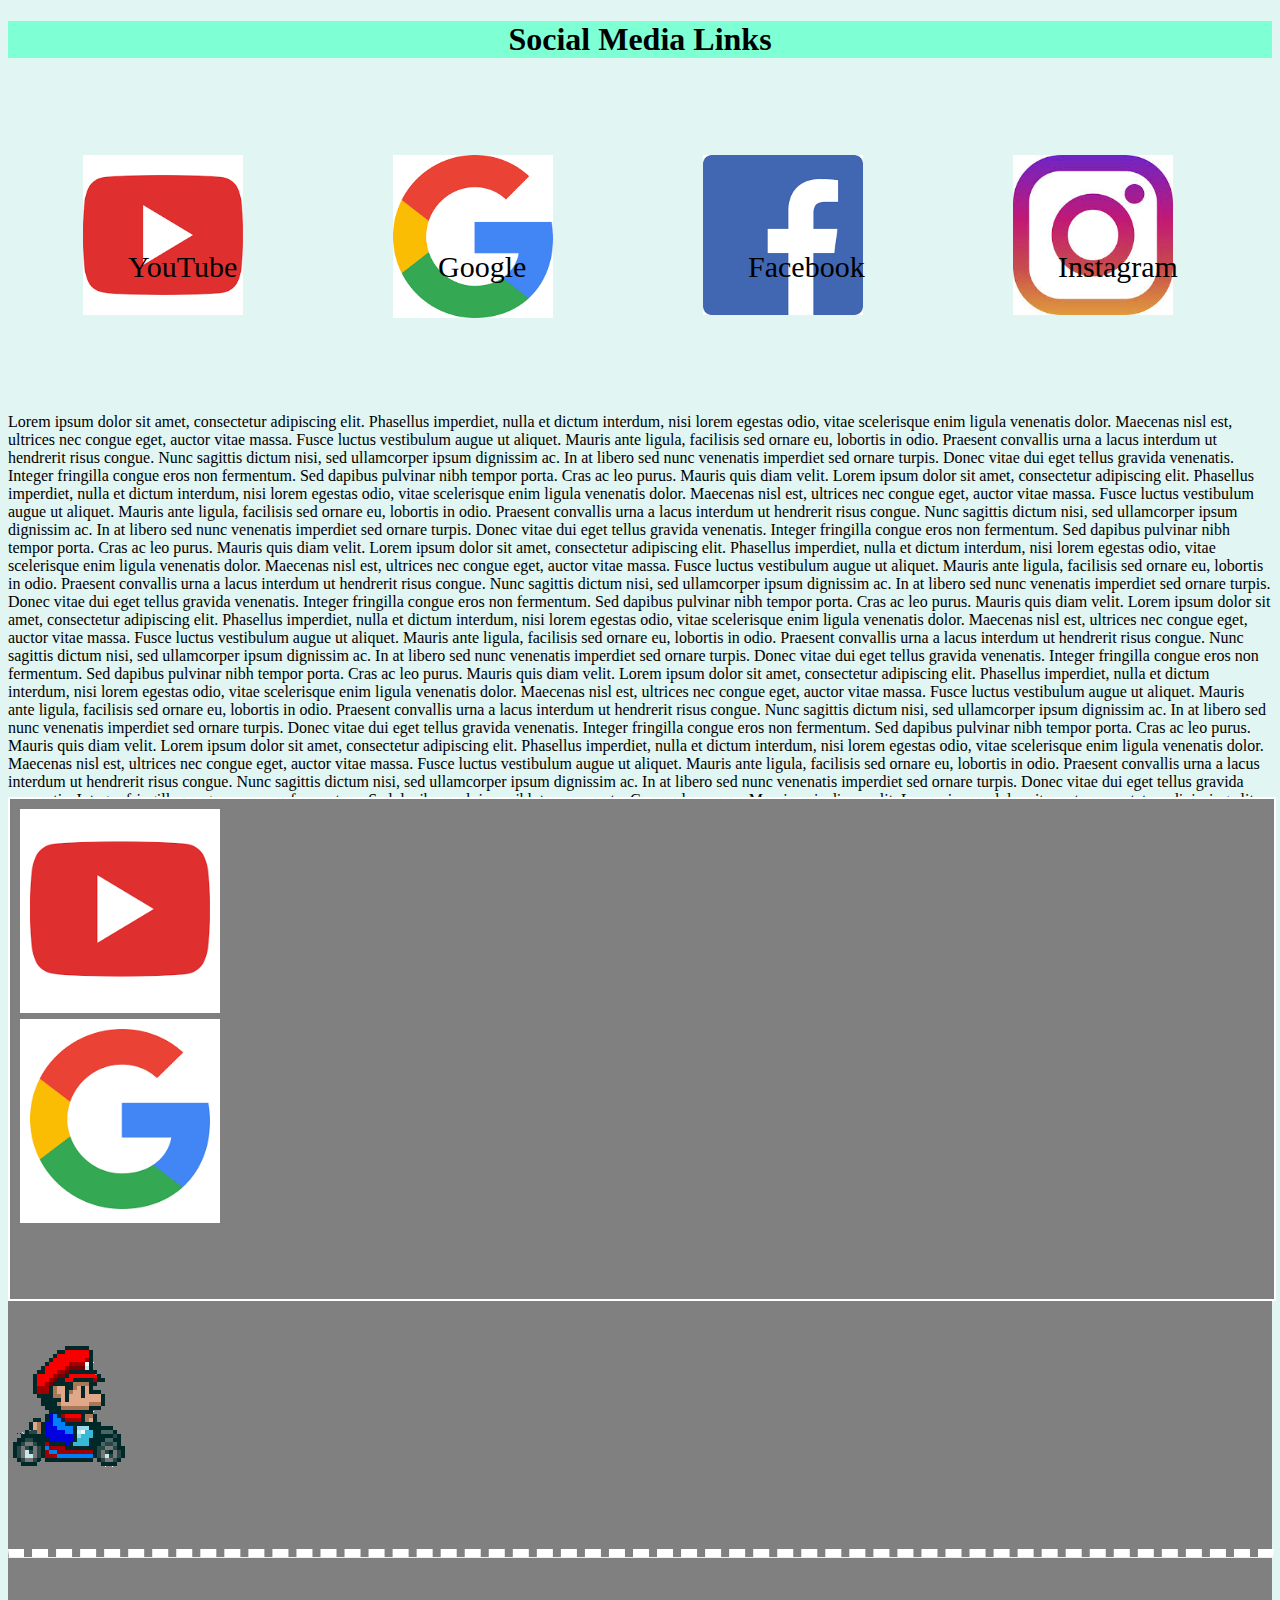
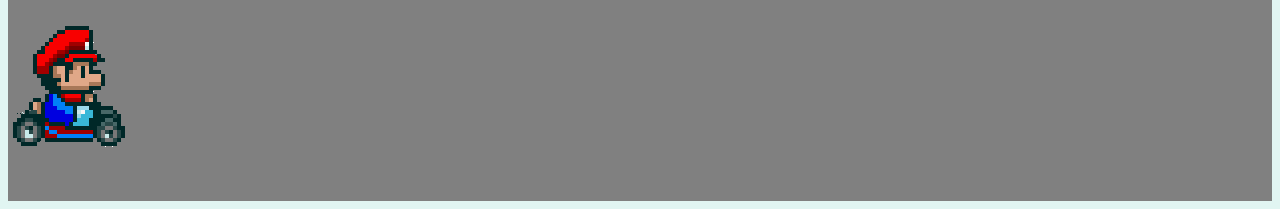
==== commit 97ad87d8: "practices new css concepts" ====
--- a/index.html
+++ b/index.html
@@ -6,28 +6,28 @@
 </head>
 <body style="background-color:rgb(225, 245, 242);">
 	<header style="position:sticky; top: 0;">
-		<h1 style="text-align:center; background-color: aquamarine;z-index: 9">
+		<h1 style="text-align:center; background-color: aquamarine;z-index: 110">
 			Social Media Links
 		</h1>
 	</header>
 <div class="gallery">
-	<a href="https://www.youtube.com"><img src="youtube.png" title="Click me for YouTube" alt="Click me for YouTube"></a>
-	<div class="media_name" style="left: 120px;top: 240px;">YouTube</div>
+	<a href="https://www.youtube.com"><img  src="youtube.png" title="Click me for YouTube" alt="Click me for YouTube"></a>
+	<div class="media_name" style="box-sizing: border-box; left: 100px;top: 150px;">YouTube</div>
 </div>
 
 <div class="gallery">
 	<a href="https://www.google.com"><img src="google.png" title="Click me for Google" alt="Click me for Google"></a>
-	<div class="media_name" style="left: 120px;top: 240px;">Google</div>
+	<div class="media_name" style="box-sizing: border-box; left: 100px;top: 150px;">Google</div>
 </div>
 
 <div class="gallery">
 	<a href="https://www.facebook.com"><img src="facebooklogo.png" title="Click me for Facebook" alt="Click me for Facebook"></a>	
-	<div class="media_name" style="left: 120px;top: 240px;">Facebook</div>
+	<div class="media_name" style="box-sizing: border-box; left: 100px;top: 150px;">Facebook</div>
 </div>
 
 <div class="gallery">
 	<a href="https://www.instagram.com"><img src="instagram.jpeg" title="Click me for Instagram" alt="Click me for Instagram"></a>	
-	<div class="media_name" style="left: 120px;top: 240px;">Instagram</div>
+	<div class="media_name" style="box-sizing: border-box; left: 100px;top: 150px;">Instagram</div>
 </div>
 
 <div style="z-index: -1; clear: both;height: 400px; overflow: auto;">
--- a/styles.css
+++ b/styles.css
@@ -4,7 +4,9 @@
 	margin: 5px;
 	padding: 70px;
 	position: relative;
-	z-index: -1
+	box-sizing: border-box;
+	z-index: -1;
+	
 }
 div.gallery img {
 	width: 100%;
@@ -14,7 +16,7 @@
 div.media_name {
 	padding: 15px;
 	text-align: center;
-	font-size: 60px;
+	font-size: 30px;
 	position: absolute;
 	z-index: 1;
 }
@@ -97,15 +99,34 @@
 	to{transform: translateX(1860px);}
 }
 
+@-webkit-keyframes rider {
+	from {transform:translateX(-200px);}
+	to{transform:translateX(1860px);}
+}
+
 .jumperimage {
 	position: absolute;
 	top: 320px;
 	left: -0px;
-	animation: rider 5s 0.5s both infinite ease-in , jump 0.5s 4s both infinite ease;
+	animation: rider 5s 0.5s both infinite ease-in , jump 0.5s 4s both ease;
 }
 
 @keyframes jump {
 	0%{top: 320px}
 	50%{top : 170px;}
 	100%{top : 320px;}
-}+}
+
+@-webkit-keyframes jump {
+	0%{top: 320px}
+	50%{top : 170px;}
+	100%{top : 320px;}
+}
+
+@media screen and (max-width: 700px){
+	@keyframes rider {
+		from {transform: translateX(-200px);}
+		to {transform: translateX(900px);}
+	}
+}
+
